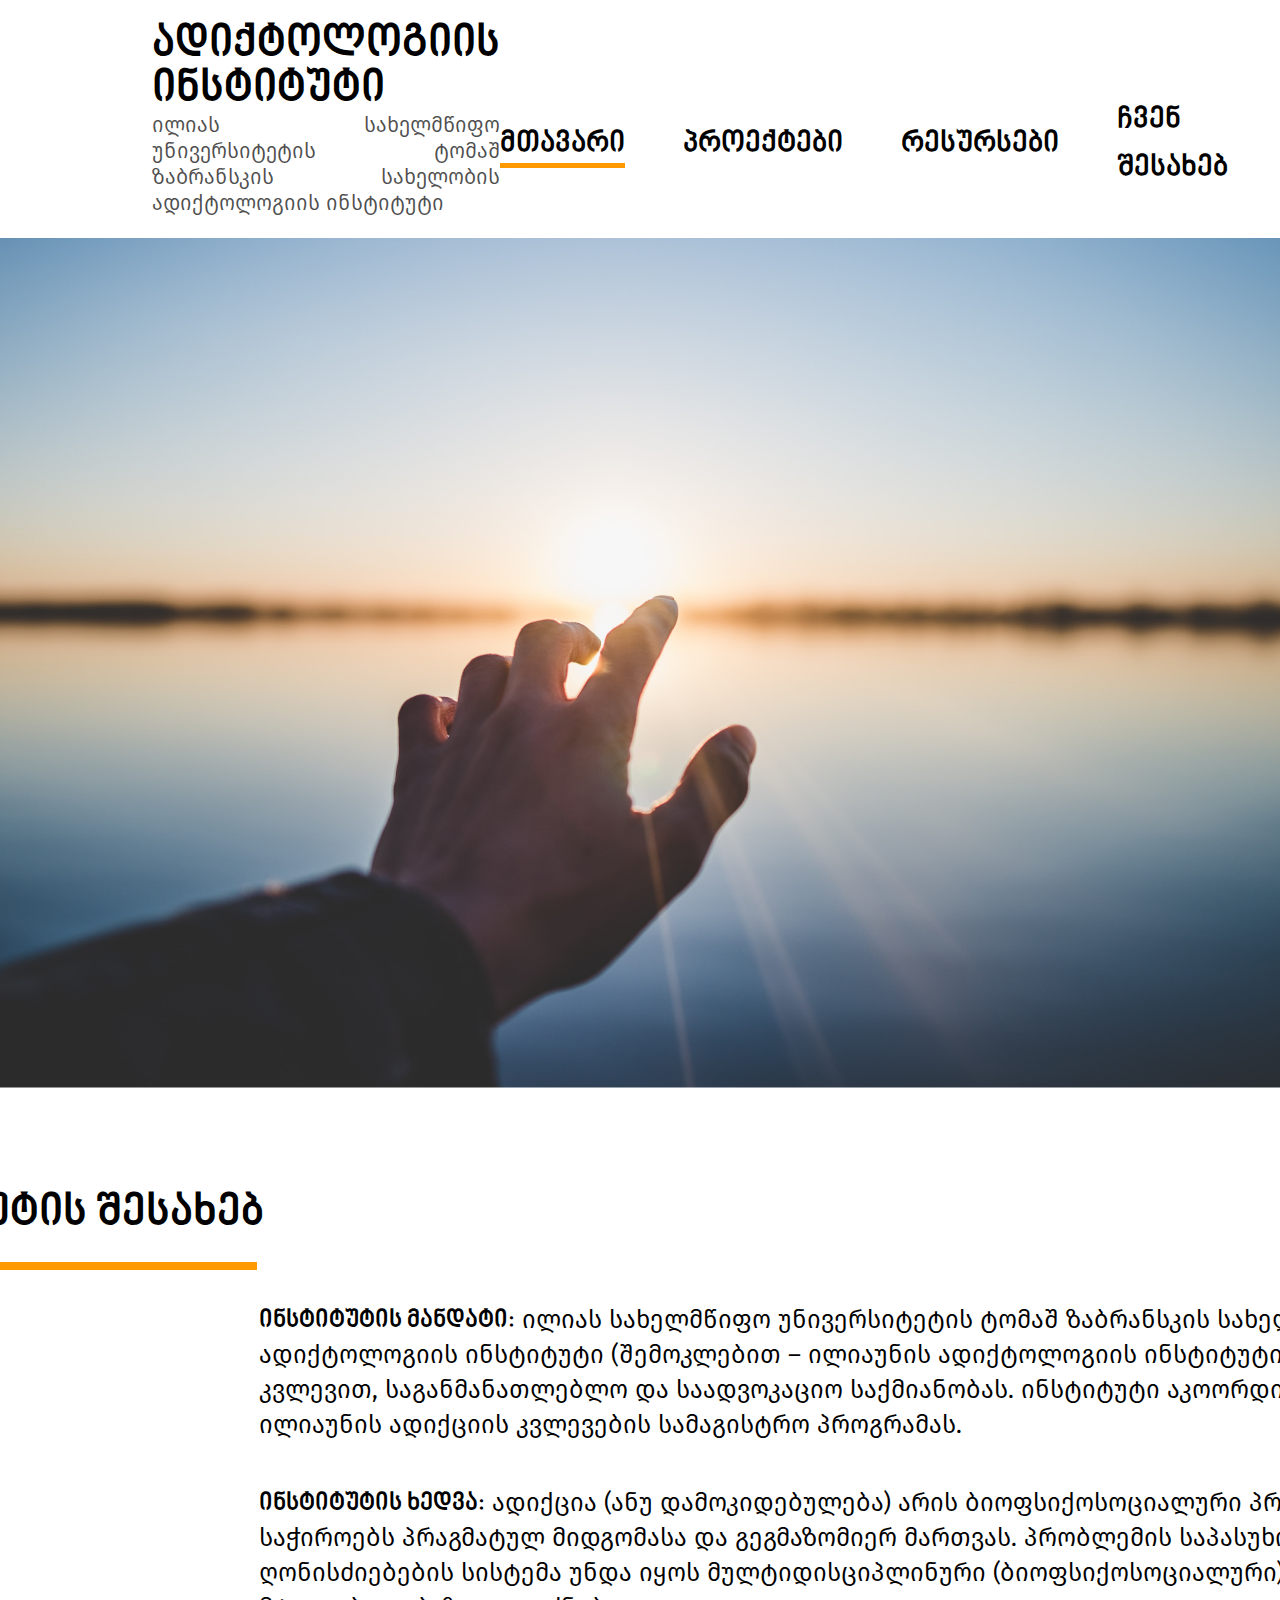
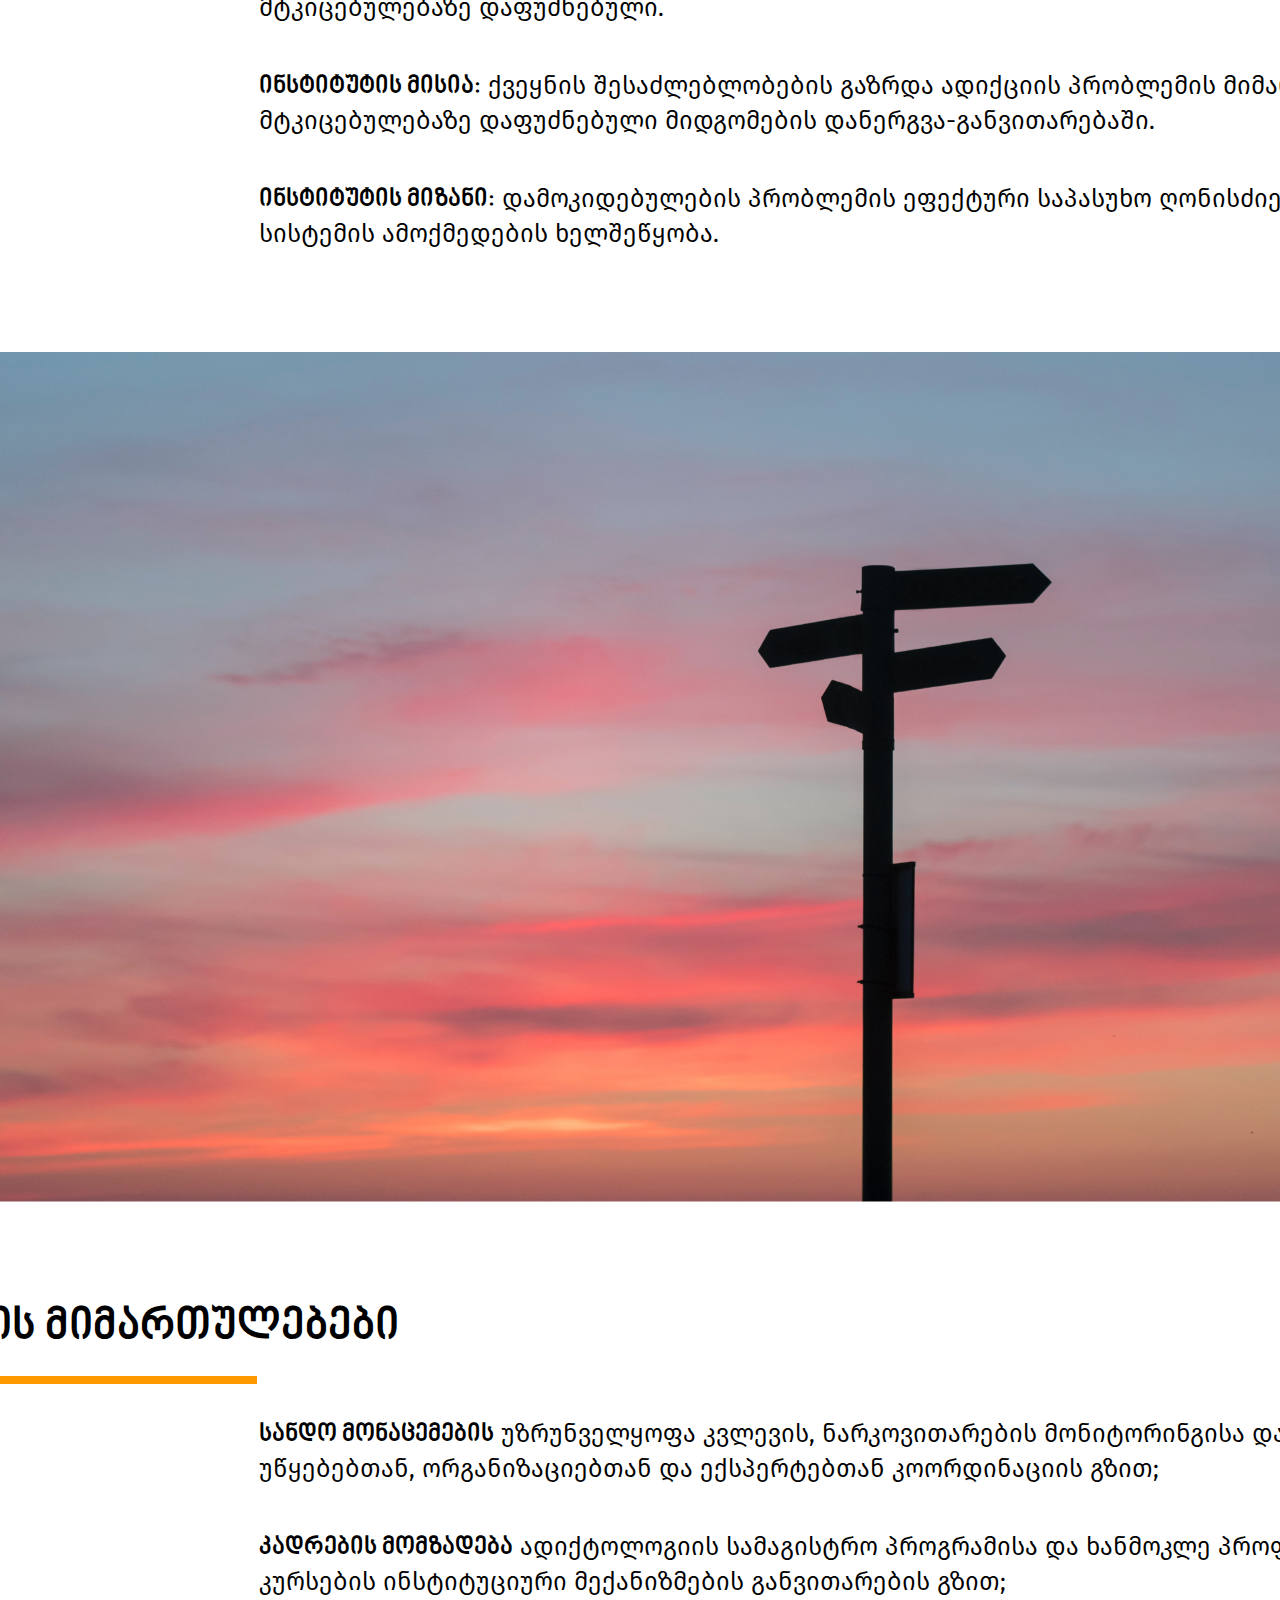
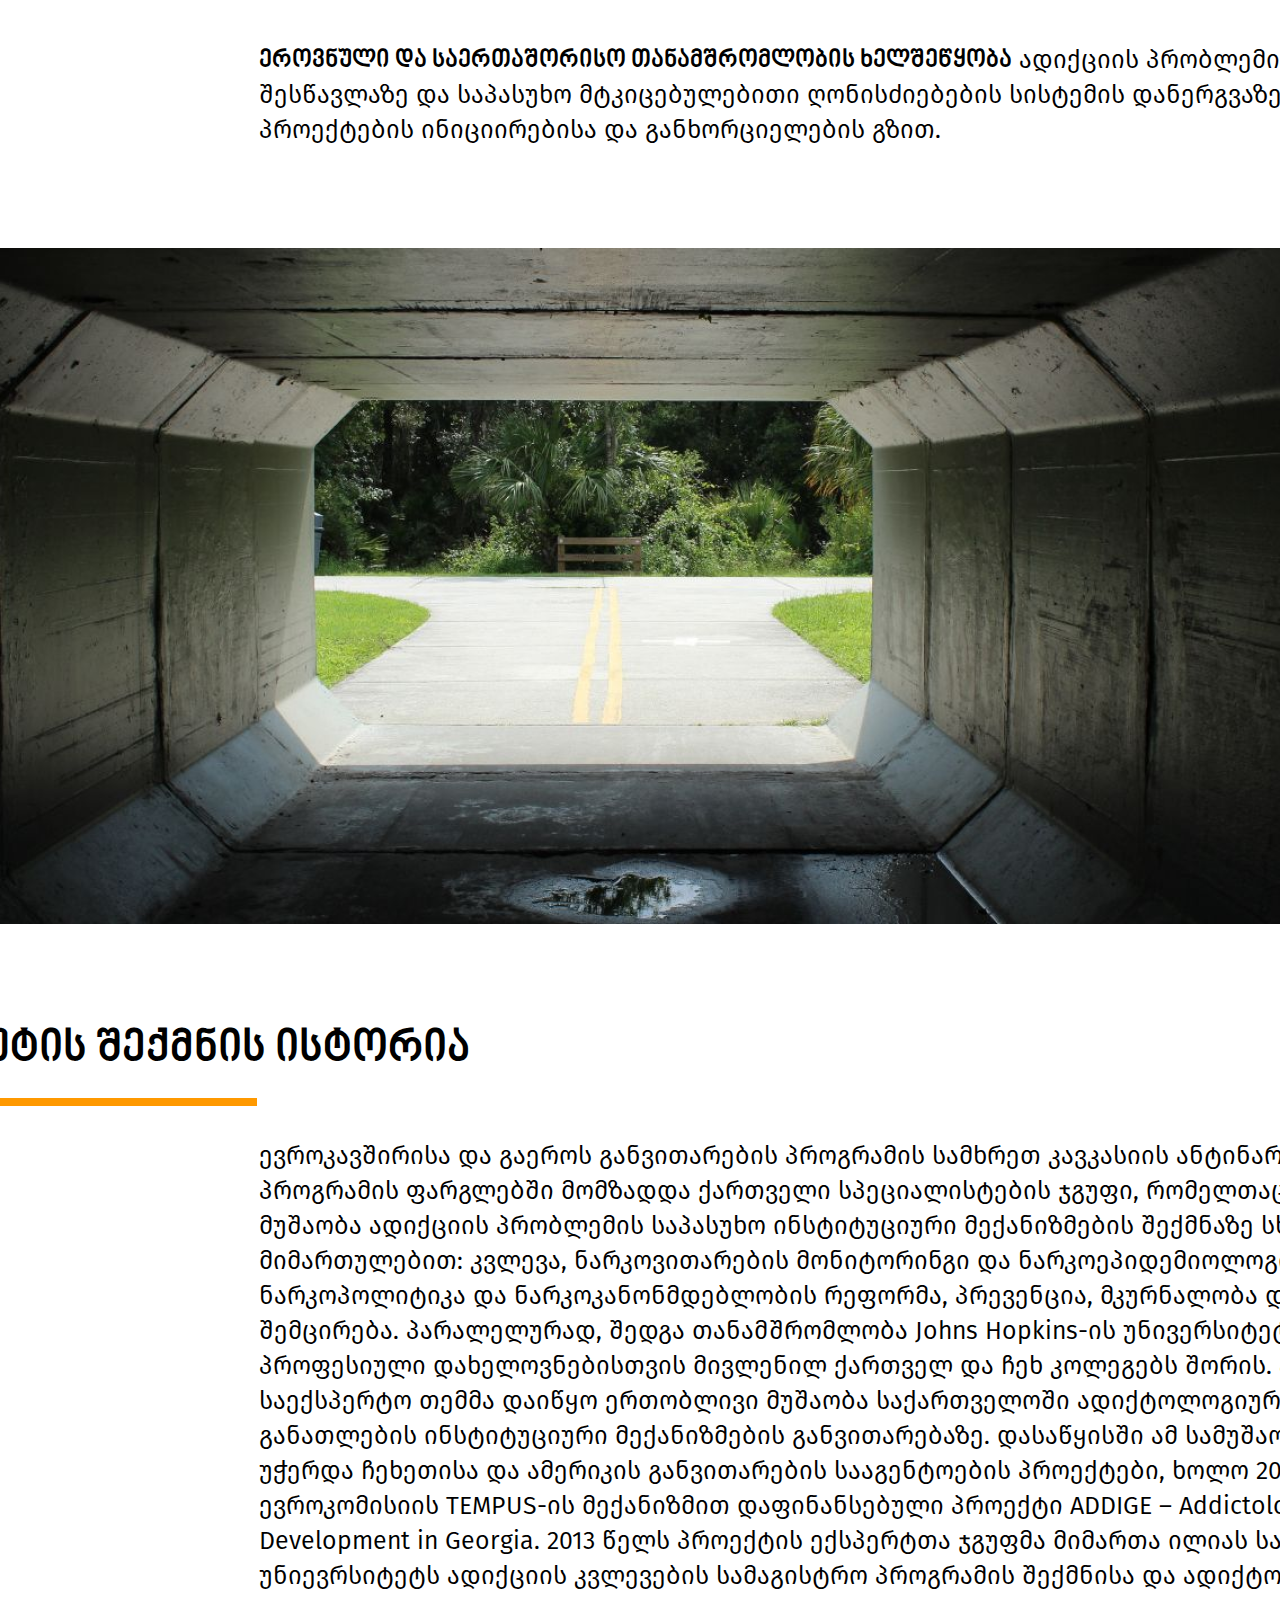
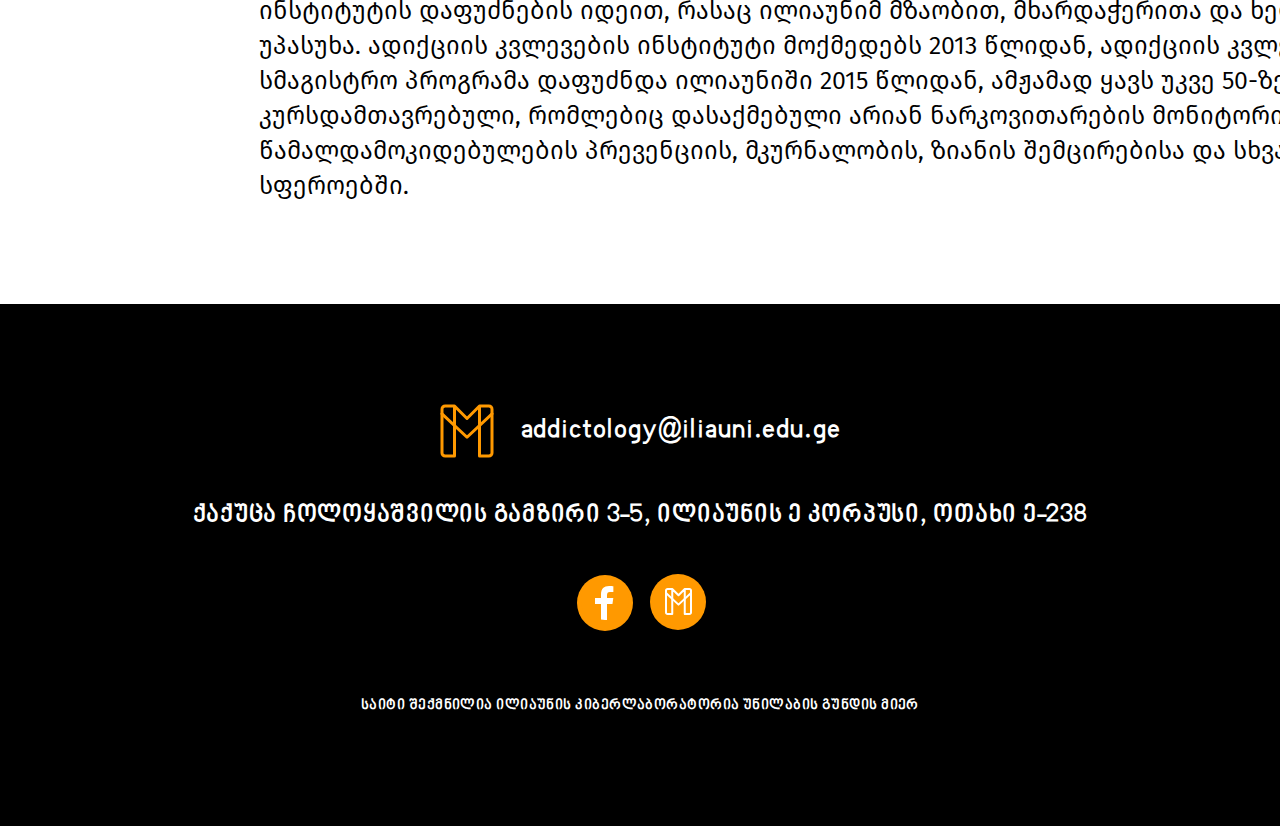
==== index.html @ e332af22 "feature/resursebiPage" ====
<!DOCTYPE html>
<html lang="en">
  <head>
    <meta charset="UTF-8" />
    <meta name="viewport" content="width=device-width, initial-scale=1.0" />
    <title>Addictions Studies</title>
    <link rel="stylesheet" href="./styles/css/global.css" />
  </head>
  <body>
    <header>
      <div class="header-title-box">
        <h2>ადიქტოლოგიის ინსტიტუტი</h2>
        <p>
          ილიას სახელმწიფო უნივერსიტეტის ტომაშ ზაბრანსკის სახელობის ადიქტოლოგიის
          ინსტიტუტი
        </p>
      </div>
      <nav class="header-nav">
        <ul class="header-nav-box">
          <li><a href="#" class="active">მთავარი</a></li>
          <li><a href="pages/proeqtebi.html">პროექტები</a></li>
          <li><a href="pages/resursebi.html">რესურსები</a></li>
          <li><a href="#">ჩვენ შესახებ</a></li>
        </ul>
      </nav>
    </header>

    <main>
      <div class="main-container">
        <img src="images/01-main.png" alt="" />
        <div class="main-box">
          <h2 class="main-box-subtitle">ინსტიტუტის შესახებ</h2>
          <div class="main-box-line"></div>
          <div class="main-box-texts">
            <div class="main-box-texts-el">
              <p>
                <span colon=":">ინსტიტუტის მანდატი</span> ილიას სახელმწიფო
                უნივერსიტეტის ტომაშ ზაბრანსკის სახელობის ადიქტოლოგიის ინსტიტუტი
                (შემოკლებით – ილიაუნის ადიქტოლოგიის ინსტიტუტი) ეწევა კვლევით,
                საგანმანათლებლო და საადვოკაციო საქმიანობას. ინსტიტუტი
                აკოორდინირებს ილიაუნის ადიქციის კვლევების სამაგისტრო პროგრამას.
              </p>
            </div>
            <div class="main-box-texts-el">
              <p>
                <span colon=":">ინსტიტუტის ხედვა</span> ადიქცია (ანუ
                დამოკიდებულება) არის ბიოფსიქოსოციალური პრობლემა. იგი საჭიროებს
                პრაგმატულ მიდგომასა და გეგმაზომიერ მართვას. პრობლემის საპასუხო
                ღონისძიებების სისტემა უნდა იყოს მულტიდისციპლინური
                (ბიოფსიქოსოციალური) და მტკიცებულებაზე დაფუძნებული.
              </p>
            </div>
            <div class="main-box-texts-el">
              <p>
                <span colon=":">ინსტიტუტის მისია</span> ქვეყნის შესაძლებლობების
                გაზრდა ადიქციის პრობლემის მიმართ მტკიცებულებაზე დაფუძნებული
                მიდგომების დანერგვა-განვითარებაში.
              </p>
            </div>
            <div class="main-box-texts-el">
              <p>
                <span colon=":">ინსტიტუტის მიზანი</span> დამოკიდებულების
                პრობლემის ეფექტური საპასუხო ღონისძიებათა სისტემის ამოქმედების
                ხელშეწყობა.
              </p>
            </div>
          </div>
        </div>
      </div>

      <div class="main-container">
        <img src="images/02-main.png" alt="" />
        <div class="main-box">
          <h2 class="main-box-subtitle">მუშაობის მიმართულებები</h2>
          <div class="main-box-line"></div>
          <div class="main-box-texts">
            <div class="main-box-texts-el">
              <p>
                <span>სანდო მონაცემების</span> უზრუნველყოფა კვლევის,
                ნარკოვითარების მონიტორინგისა და შესაბამის უწყებებთან,
                ორგანიზაციებთან და ექსპერტებთან კოორდინაციის გზით;
              </p>
            </div>
            <div class="main-box-texts-el">
              <p>
                <span>კადრების მომზადება</span> ადიქტოლოგიის სამაგისტრო
                პროგრამისა და ხანმოკლე პროფესიული კურსების ინსტიტუციური
                მექანიზმების განვითარების გზით;
              </p>
            </div>
            <div class="main-box-texts-el">
              <p>
                <span>ეროვნული და საერთაშორისო თანამშრომლობის ხელშეწყობა</span>
                ადიქციის პრობლემის შესწავლაზე და საპასუხო მტკიცებულებითი
                ღონისძიებების სისტემის დანერგვაზე მიმართული პროექტების
                ინიციირებისა და განხორციელების გზით.
              </p>
            </div>
          </div>
        </div>
      </div>

      <div class="main-container">
        <img src="images/03-main.png" alt="" />
        <div class="main-box">
          <h2 class="main-box-subtitle">ინსტიტუტის შექმნის ისტორია</h2>
          <div class="main-box-line"></div>
          <div class="main-box-texts">
            <div class="main-box-texts-el">
            <p>
              ევროკავშირისა და გაეროს განვითარების პროგრამის სამხრეთ კავკასიის
              ანტინარკოტიკული პროგრამის ფარგლებში მომზადდა ქართველი
              სპეციალისტების ჯგუფი, რომელთაც დაიწყეს მუშაობა ადიქციის პრობლემის
              საპასუხო ინსტიტუციური მექანიზმების შექმნაზე სხვადასხვა
              მიმართულებით: კვლევა, ნარკოვითარების მონიტორინგი და
              ნარკოეპიდემიოლოგია, ნარკოპოლიტიკა და ნარკოკანონმდებლობის რეფორმა,
              პრევენცია, მკურნალობა და ზიანის შემცირება. პარალელურად, შედგა
              თანამშრომლობა Johns Hopkins-ის უნივერსიტეტში პროფესიული
              დახელოვნებისთვის მივლენილ ქართველ და ჩეხ კოლეგებს შორის. ამ
              საექსპერტო თემმა დაიწყო ერთობლივი მუშაობა საქართველოში
              ადიქტოლოგიური განათლების ინსტიტუციური მექანიზმების განვითარებაზე.
              დასაწყისში ამ სამუშაოს მხარს უჭერდა ჩეხეთისა და ამერიკის
              განვითარების სააგენტოების პროექტები, ხოლო 2013 წლიდან ევროკომისიის
              TEMPUS-ის მექანიზმით დაფინანსებული პროექტი ADDIGE – Addictology
              Development in Georgia. 2013 წელს პროექტის ექსპერტთა ჯგუფმა
              მიმართა ილიას სახელმწიფო უნიევრსიტეტს ადიქციის კვლევების
              სამაგისტრო პროგრამის შექმნისა და ადიქტოლოგიის ინსტიტუტის
              დაფუძნების იდეით, რასაც ილიაუნიმ მზაობით, მხარდაჭერითა და
              ხელშეწყობით უპასუხა. ადიქციის კვლევების ინსტიტუტი მოქმედებს 2013
              წლიდან, ადიქციის კვლევების სმაგისტრო პროგრამა დაფუძნდა ილიაუნიში
              2015 წლიდან, ამჟამად ყავს უკვე 50-ზე მეტი კურსდამთავრებული,
              რომლებიც დასაქმებული არიან ნარკოვითარების მონიტორინგის,
              წამალდამოკიდებულების პრევენციის, მკურნალობის, ზიანის შემცირებისა
              და სხვა შესაბამის სფეროებში.
            </p>
            </div>
          </div>
        </div>
      </div>
    </main>

    <footer>
      <div class="mail-box">
        <img src="images/icons/01-mail.svg" alt="Facebook icon" />
        <p class="mail">addictology@iliauni.edu.ge</p>
      </div>
      <p class="address">
        ქაქუცა ჩოლოყაშვილის გამზირი 3-5, ილიაუნის ე კორპუსი, ოთახი ე-238
      </p>
      <div class="icons-box">
        <a href="https://www.facebook.com/WordPress/" target="_blank">
          <img
            src="images/icons/facebook.svg"
            class="img-fixed"
            alt="Facebook icon"
          />
        </a>
        <a href="mailto:addictology@iliauni.edu.ge">
          <img src="images/icons/02-mail.svg" alt="Mail icon" />
        </a>
      </div>
      <p class="sub-text">
        საიტი შექმნილია ილიაუნის კიბერლაბორატორია
        <a href="http://unilab.iliauni.edu.ge/" target="_blank">უნილაბის</a>
        გუნდის მიერ
      </p>
    </footer>
  </body>
</html>
---- styles/css/global.css ----
@charset "UTF-8";
*,
*::before,
*::after {
  margin: 0;
  padding: 0;
  box-sizing: border-box;
}

html,
body,
div,
span,
applet,
object,
iframe,
h1,
h2,
h3,
h4,
h5,
h6,
p,
blockquote,
pre,
a,
abbr,
acronym,
address,
big,
cite,
code,
del,
dfn,
em,
img,
ins,
kbd,
q,
s,
samp,
small,
strike,
strong,
sub,
sup,
tt,
var,
b,
u,
i,
center,
dl,
dt,
dd,
ol,
ul,
li,
fieldset,
form,
label,
legend,
table,
caption,
tbody,
tfoot,
thead,
tr,
th,
td,
article,
aside,
canvas,
details,
embed,
figure,
figcaption,
footer,
header,
hgroup,
menu,
nav,
output,
ruby,
section,
summary,
time,
mark,
audio,
video {
  margin: 0;
  padding: 0;
  border: 0;
  font-size: 100%;
  font: inherit;
  vertical-align: baseline;
  text-decoration: none;
}

/* HTML5 display-role reset for older browsers */
article,
aside,
details,
figcaption,
figure,
footer,
header,
hgroup,
menu,
nav,
section {
  display: block;
}

body {
  line-height: 1;
}

ol,
ul {
  list-style: none;
}

blockquote,
q {
  quotes: none;
}

blockquote:before,
blockquote:after,
q:before,
q:after {
  content: "";
  content: none;
}

table {
  border-collapse: collapse;
  border-spacing: 0;
}

html {
  font-size: 62.5%;
}

@font-face {
  font-family: "BookNino";
  src: url(../../fonts/bpg_nino_mtavruli_bold.otf) format("openType");
  font-display: swap;
}
@font-face {
  font-family: "firaGo";
  src: url(../../fonts/FiraGO-Book.otf) format("openType");
  font-display: swap;
}
body {
  font-family: "BookNino";
  color: #000;
}

header {
  display: flex;
  justify-content: space-between;
  align-items: center;
  height: 23.8rem;
  margin: 0 15.2rem;
}
header.border {
  border-bottom: 1px solid #000;
}
header .header-title-box {
  max-width: 59rem;
}
header .header-title-box h2 {
  font-size: 4.5rem;
  font-weight: 700;
  line-height: normal;
}
header .header-title-box p {
  color: rgba(0, 0, 0, 0.7);
  font-family: "firaGo";
  text-align: justify;
  font-size: 2.1rem;
  font-weight: 350;
  line-height: normal;
}
header .header-nav-box {
  display: flex;
  align-items: center;
  list-style: none;
  padding-top: 5rem;
  gap: 5.8rem;
}
header .header-nav-box a:link, header .header-nav-box a:visited {
  display: inline-block;
  font-size: 3rem;
  color: #000;
  text-decoration: none;
  font-style: normal;
  font-weight: 700;
  line-height: 4.8rem;
}
header .header-nav-box .active {
  box-shadow: inset 0 -5px 0 0 #ff9900;
}

main {
  display: flex;
  align-items: center;
  justify-content: center;
  flex-direction: column;
}
main .main-container {
  margin: 0 15.2rem;
}
main .main-container .main-box {
  margin: 10rem 0;
}
main .main-container .main-box-subtitle {
  font-size: 4.5rem;
  font-style: normal;
  font-weight: 700;
  line-height: 4.8rem;
  margin-bottom: 2.4rem;
}
main .main-container .main-box-line {
  width: 57.9rem;
  height: 0.8rem;
  background: #ff9900;
  margin-left: -15.2rem;
}
main .main-container .main-box-texts {
  margin: 3.3rem 0 0 42.9rem;
}
main .main-container .main-box-texts-el {
  font-family: "FiraGO";
  font-size: 2.5rem;
  font-style: normal;
  font-weight: 300;
  line-height: 3.5rem;
  margin-bottom: 4.3rem;
}
main .main-container .main-box-texts-el span {
  text-align: justify;
  font-family: "bookNino";
  font-weight: 700;
}
main .main-container .main-box-texts-el span::after {
  content: attr(colon);
  font-weight: 400;
}
main .main-container .main-box-texts-el a {
  color: #000;
  font-family: "FiraGO";
  font-size: 2.5rem;
  font-style: normal;
  font-weight: 600;
  line-height: 4.8rem;
  text-decoration-line: underline;
}
main .main-container .main-box-texts-el li::before {
  content: "•";
  color: black;
  display: inline-block;
  margin: 0 2rem;
}

footer {
  display: flex;
  flex-direction: column;
  align-items: center;
  justify-content: center;
  gap: 3.8rem;
  padding: 10rem;
  background-color: #000;
  color: #fff;
  font-style: normal;
  line-height: 4rem;
  font-weight: 400;
}
footer .mail-box {
  display: flex;
  align-items: center;
  gap: 2.7rem;
}
footer .mail-box .mail {
  font-size: 2.8rem;
  letter-spacing: 0.084rem;
}
footer .address {
  font-size: 2.5rem;
  letter-spacing: 0.075rem;
}
footer .icons-box {
  display: flex;
  gap: 1.5rem;
}
footer .icons-box .img-fixed {
  margin-top: -0.4rem;
}
footer .sub-text {
  font-size: 1.5rem;
  letter-spacing: 0.045rem;
  font-weight: 400;
}
footer .sub-text a {
  text-decoration: none;
  color: inherit;
  font-weight: 700;
}/*# sourceMappingURL=global.css.map */
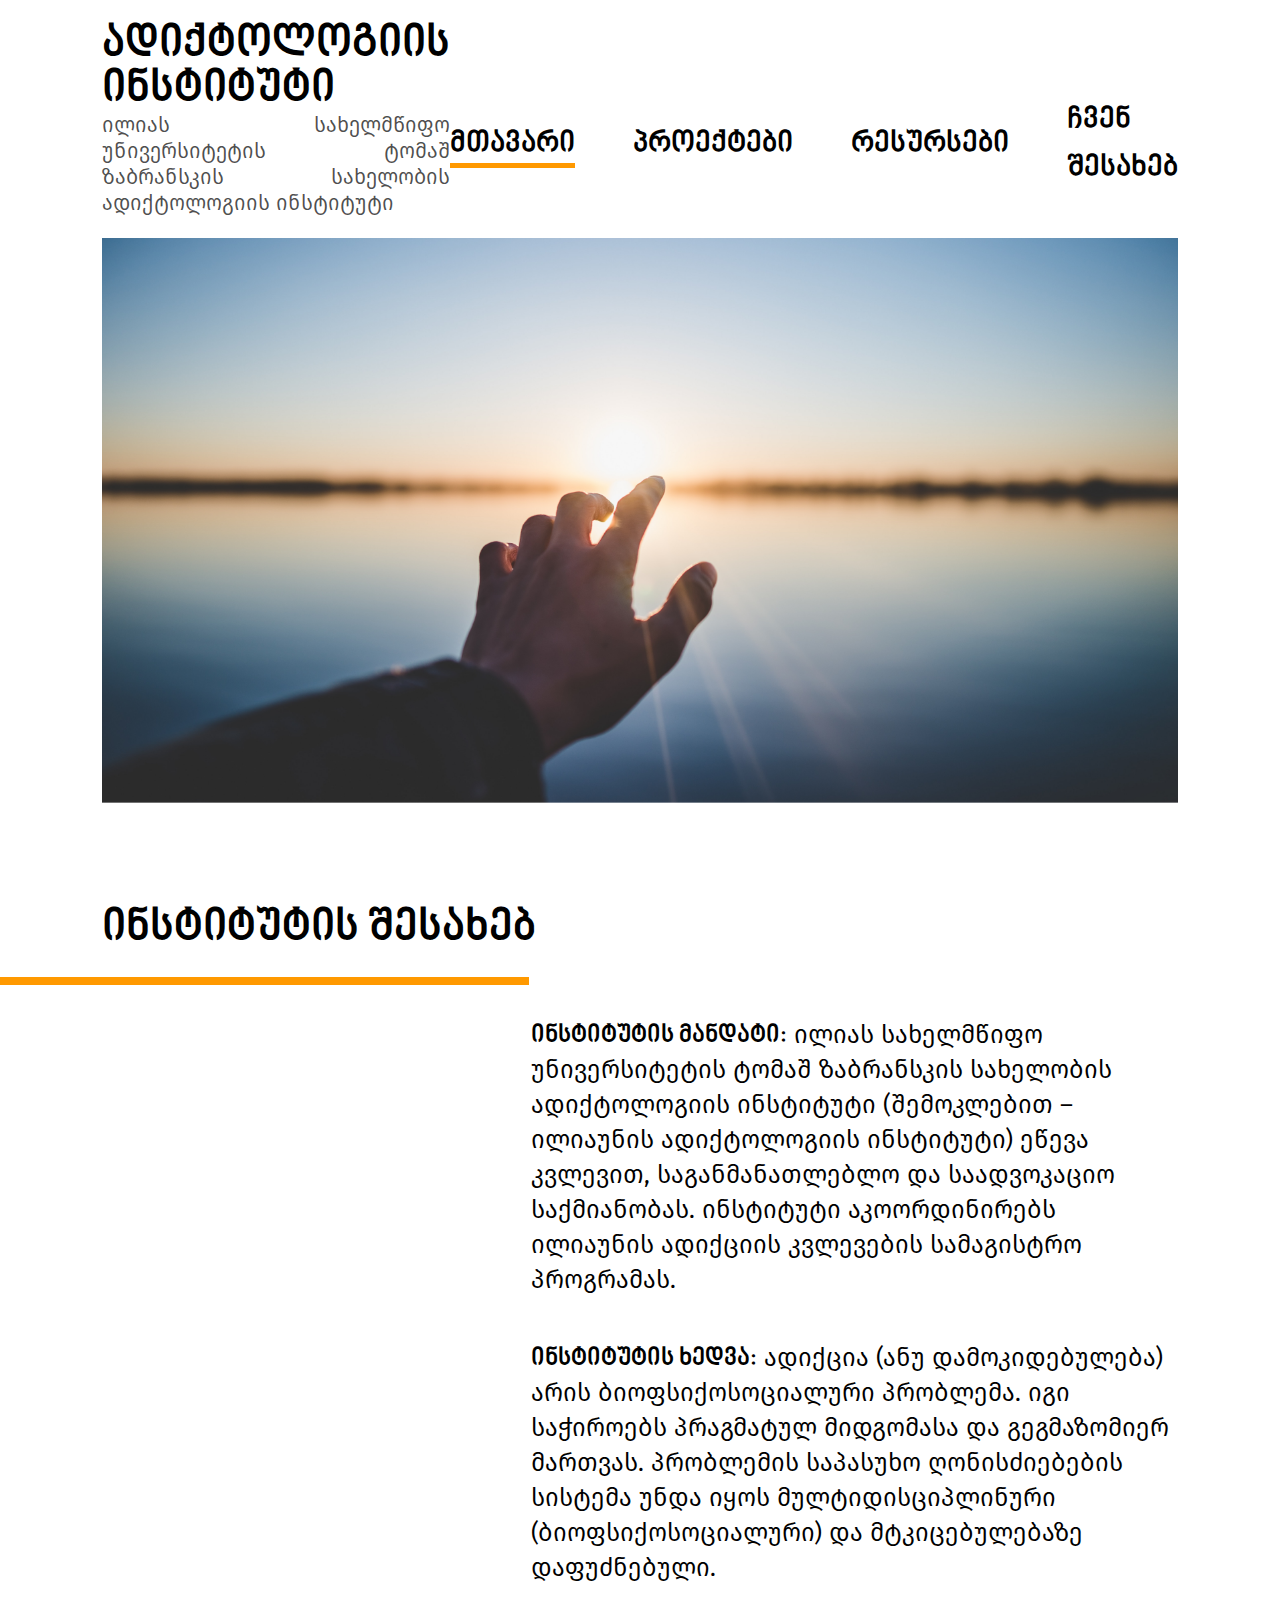
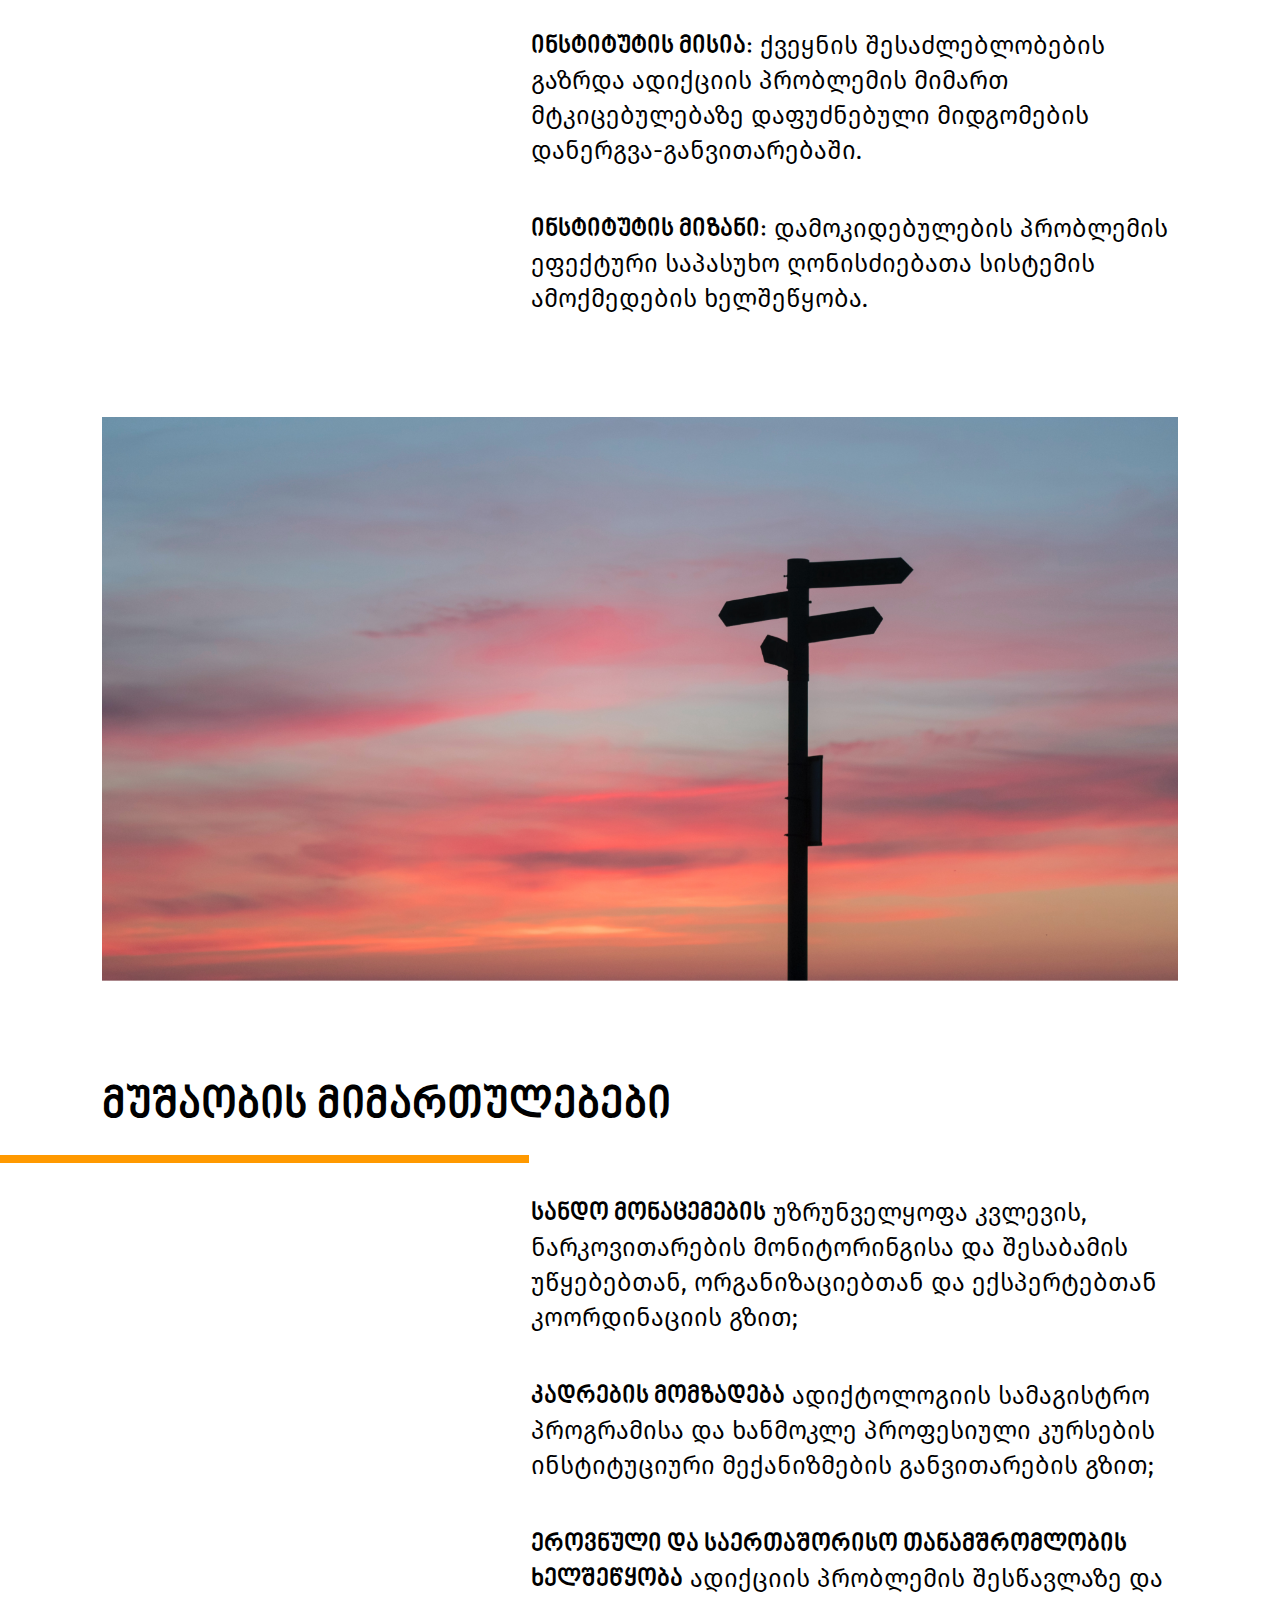
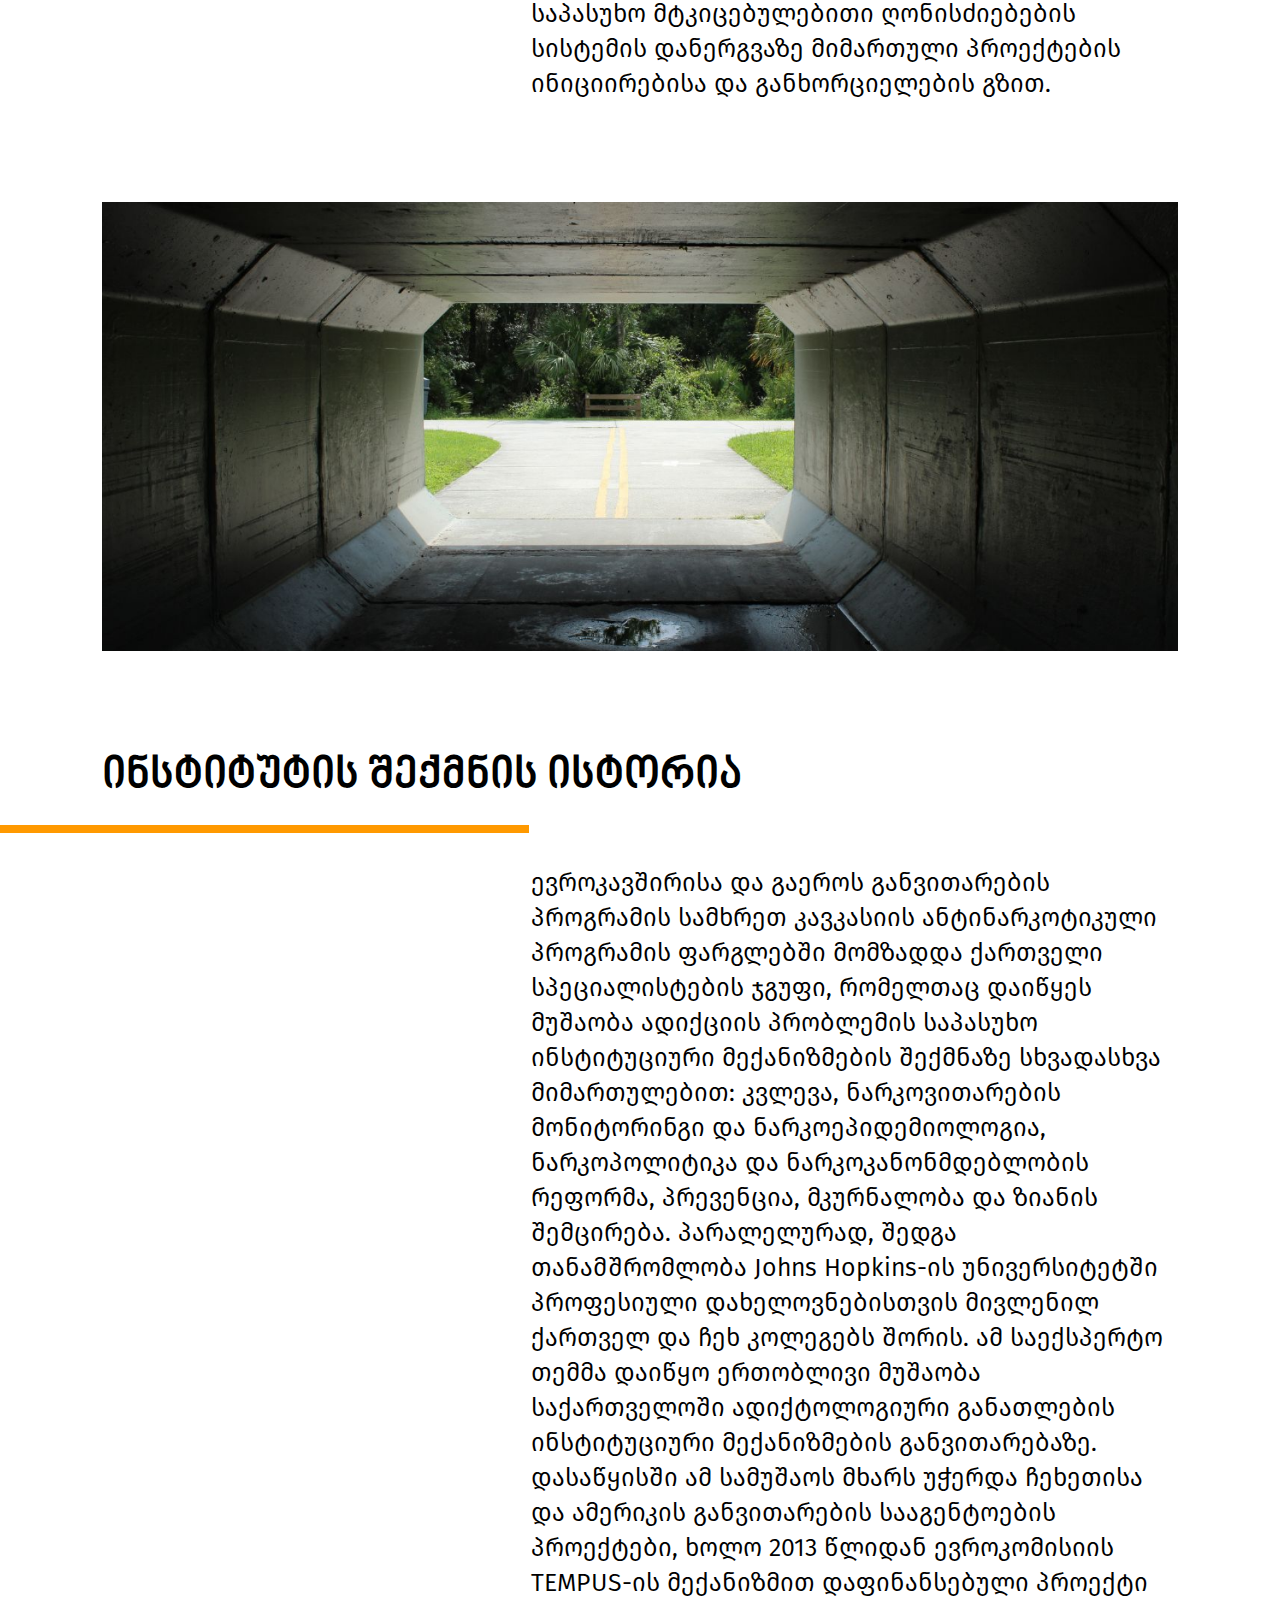
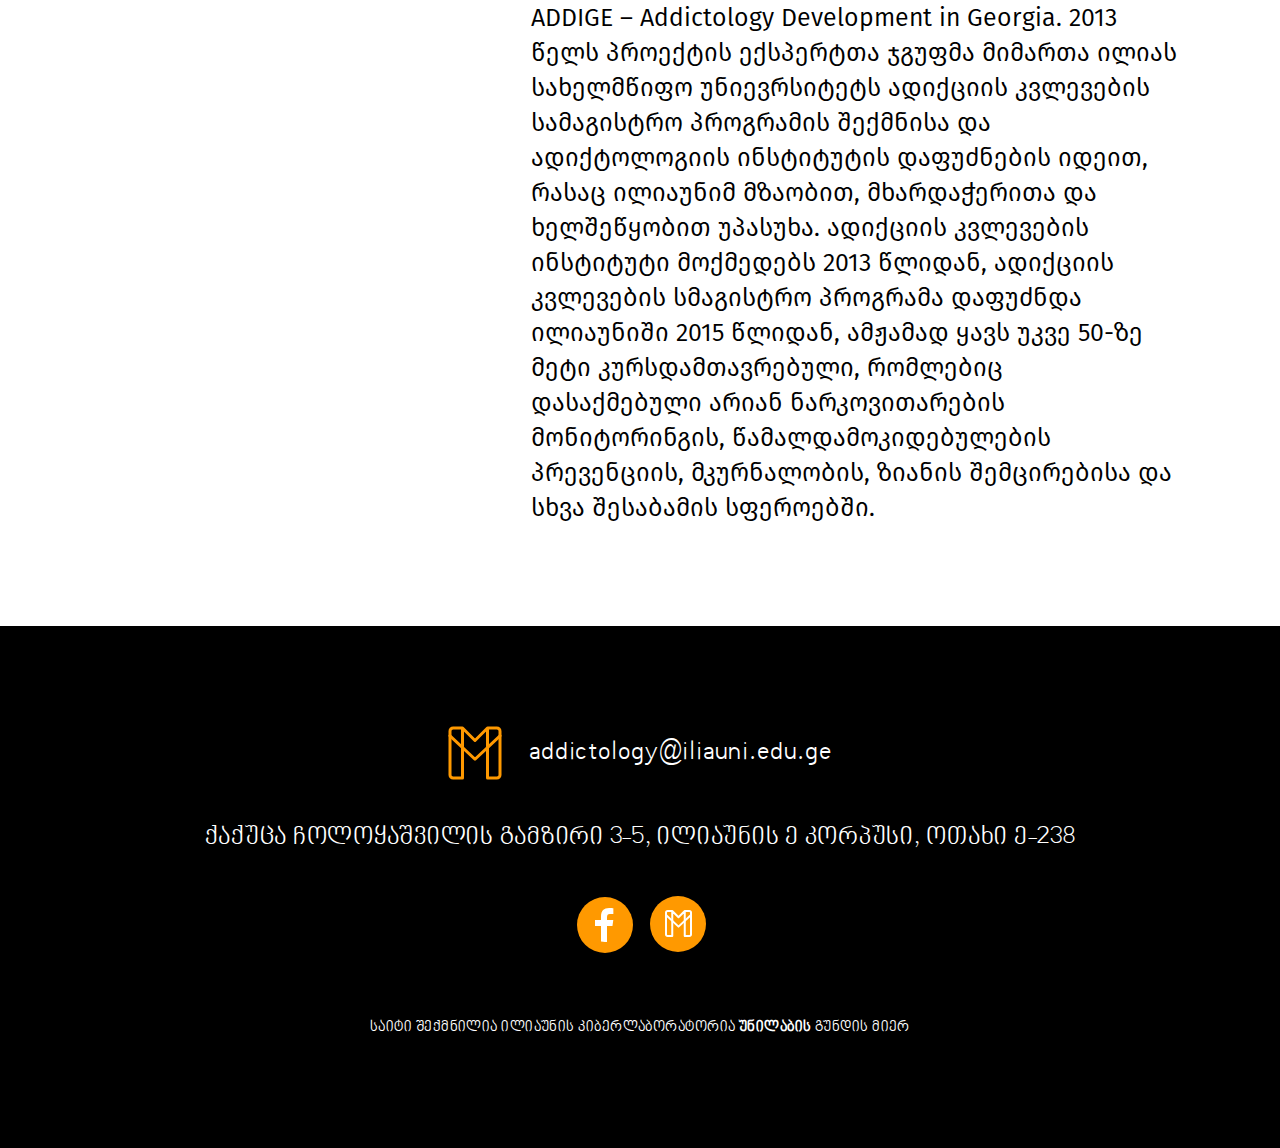
==== commit fd5bae2c: "feature/highResolution" ====
--- a/index.html
+++ b/index.html
@@ -7,163 +7,169 @@
     <link rel="stylesheet" href="./styles/css/global.css" />
   </head>
   <body>
-    <header>
-      <div class="header-title-box">
-        <h2>ადიქტოლოგიის ინსტიტუტი</h2>
-        <p>
-          ილიას სახელმწიფო უნივერსიტეტის ტომაშ ზაბრანსკის სახელობის ადიქტოლოგიის
-          ინსტიტუტი
-        </p>
-      </div>
-      <nav class="header-nav">
-        <ul class="header-nav-box">
-          <li><a href="#" class="active">მთავარი</a></li>
-          <li><a href="pages/proeqtebi.html">პროექტები</a></li>
-          <li><a href="pages/resursebi.html">რესურსები</a></li>
-          <li><a href="#">ჩვენ შესახებ</a></li>
-        </ul>
-      </nav>
-    </header>
+    <div class="container">
+      <header>
+        <div class="header-title-box">
+          <h2>ადიქტოლოგიის ინსტიტუტი</h2>
+          <p>
+            ილიას სახელმწიფო უნივერსიტეტის ტომაშ ზაბრანსკის სახელობის
+            ადიქტოლოგიის ინსტიტუტი
+          </p>
+        </div>
+        <nav class="header-nav">
+          <ul class="header-nav-box">
+            <li><a href="#" class="active">მთავარი</a></li>
+            <li><a href="pages/proeqtebi.html">პროექტები</a></li>
+            <li><a href="pages/resursebi.html">რესურსები</a></li>
+            <li><a href="#">ჩვენ შესახებ</a></li>
+          </ul>
+        </nav>
+      </header>
 
-    <main>
-      <div class="main-container">
-        <img src="images/01-main.png" alt="" />
-        <div class="main-box">
-          <h2 class="main-box-subtitle">ინსტიტუტის შესახებ</h2>
-          <div class="main-box-line"></div>
-          <div class="main-box-texts">
-            <div class="main-box-texts-el">
-              <p>
-                <span colon=":">ინსტიტუტის მანდატი</span> ილიას სახელმწიფო
-                უნივერსიტეტის ტომაშ ზაბრანსკის სახელობის ადიქტოლოგიის ინსტიტუტი
-                (შემოკლებით – ილიაუნის ადიქტოლოგიის ინსტიტუტი) ეწევა კვლევით,
-                საგანმანათლებლო და საადვოკაციო საქმიანობას. ინსტიტუტი
-                აკოორდინირებს ილიაუნის ადიქციის კვლევების სამაგისტრო პროგრამას.
-              </p>
-            </div>
-            <div class="main-box-texts-el">
-              <p>
-                <span colon=":">ინსტიტუტის ხედვა</span> ადიქცია (ანუ
-                დამოკიდებულება) არის ბიოფსიქოსოციალური პრობლემა. იგი საჭიროებს
-                პრაგმატულ მიდგომასა და გეგმაზომიერ მართვას. პრობლემის საპასუხო
-                ღონისძიებების სისტემა უნდა იყოს მულტიდისციპლინური
-                (ბიოფსიქოსოციალური) და მტკიცებულებაზე დაფუძნებული.
-              </p>
-            </div>
-            <div class="main-box-texts-el">
-              <p>
-                <span colon=":">ინსტიტუტის მისია</span> ქვეყნის შესაძლებლობების
-                გაზრდა ადიქციის პრობლემის მიმართ მტკიცებულებაზე დაფუძნებული
-                მიდგომების დანერგვა-განვითარებაში.
-              </p>
-            </div>
-            <div class="main-box-texts-el">
-              <p>
-                <span colon=":">ინსტიტუტის მიზანი</span> დამოკიდებულების
-                პრობლემის ეფექტური საპასუხო ღონისძიებათა სისტემის ამოქმედების
-                ხელშეწყობა.
-              </p>
+      <main>
+        <div class="main-container">
+          <img src="images/01-main.png" alt="" />
+          <div class="main-box">
+            <h2 class="main-box-subtitle">ინსტიტუტის შესახებ</h2>
+            <div class="main-box-line"></div>
+            <div class="main-box-texts">
+              <div class="main-box-texts-el">
+                <p>
+                  <span colon=":">ინსტიტუტის მანდატი</span> ილიას სახელმწიფო
+                  უნივერსიტეტის ტომაშ ზაბრანსკის სახელობის ადიქტოლოგიის
+                  ინსტიტუტი (შემოკლებით – ილიაუნის ადიქტოლოგიის ინსტიტუტი) ეწევა
+                  კვლევით, საგანმანათლებლო და საადვოკაციო საქმიანობას. ინსტიტუტი
+                  აკოორდინირებს ილიაუნის ადიქციის კვლევების სამაგისტრო
+                  პროგრამას.
+                </p>
+              </div>
+              <div class="main-box-texts-el">
+                <p>
+                  <span colon=":">ინსტიტუტის ხედვა</span> ადიქცია (ანუ
+                  დამოკიდებულება) არის ბიოფსიქოსოციალური პრობლემა. იგი საჭიროებს
+                  პრაგმატულ მიდგომასა და გეგმაზომიერ მართვას. პრობლემის საპასუხო
+                  ღონისძიებების სისტემა უნდა იყოს მულტიდისციპლინური
+                  (ბიოფსიქოსოციალური) და მტკიცებულებაზე დაფუძნებული.
+                </p>
+              </div>
+              <div class="main-box-texts-el">
+                <p>
+                  <span colon=":">ინსტიტუტის მისია</span> ქვეყნის
+                  შესაძლებლობების გაზრდა ადიქციის პრობლემის მიმართ
+                  მტკიცებულებაზე დაფუძნებული მიდგომების დანერგვა-განვითარებაში.
+                </p>
+              </div>
+              <div class="main-box-texts-el">
+                <p>
+                  <span colon=":">ინსტიტუტის მიზანი</span> დამოკიდებულების
+                  პრობლემის ეფექტური საპასუხო ღონისძიებათა სისტემის ამოქმედების
+                  ხელშეწყობა.
+                </p>
+              </div>
             </div>
           </div>
         </div>
-      </div>
 
-      <div class="main-container">
-        <img src="images/02-main.png" alt="" />
-        <div class="main-box">
-          <h2 class="main-box-subtitle">მუშაობის მიმართულებები</h2>
-          <div class="main-box-line"></div>
-          <div class="main-box-texts">
-            <div class="main-box-texts-el">
-              <p>
-                <span>სანდო მონაცემების</span> უზრუნველყოფა კვლევის,
-                ნარკოვითარების მონიტორინგისა და შესაბამის უწყებებთან,
-                ორგანიზაციებთან და ექსპერტებთან კოორდინაციის გზით;
-              </p>
-            </div>
-            <div class="main-box-texts-el">
-              <p>
-                <span>კადრების მომზადება</span> ადიქტოლოგიის სამაგისტრო
-                პროგრამისა და ხანმოკლე პროფესიული კურსების ინსტიტუციური
-                მექანიზმების განვითარების გზით;
-              </p>
-            </div>
-            <div class="main-box-texts-el">
-              <p>
-                <span>ეროვნული და საერთაშორისო თანამშრომლობის ხელშეწყობა</span>
-                ადიქციის პრობლემის შესწავლაზე და საპასუხო მტკიცებულებითი
-                ღონისძიებების სისტემის დანერგვაზე მიმართული პროექტების
-                ინიციირებისა და განხორციელების გზით.
-              </p>
+        <div class="main-container">
+          <img src="images/02-main.png" alt="" />
+          <div class="main-box">
+            <h2 class="main-box-subtitle">მუშაობის მიმართულებები</h2>
+            <div class="main-box-line"></div>
+            <div class="main-box-texts">
+              <div class="main-box-texts-el">
+                <p>
+                  <span>სანდო მონაცემების</span> უზრუნველყოფა კვლევის,
+                  ნარკოვითარების მონიტორინგისა და შესაბამის უწყებებთან,
+                  ორგანიზაციებთან და ექსპერტებთან კოორდინაციის გზით;
+                </p>
+              </div>
+              <div class="main-box-texts-el">
+                <p>
+                  <span>კადრების მომზადება</span> ადიქტოლოგიის სამაგისტრო
+                  პროგრამისა და ხანმოკლე პროფესიული კურსების ინსტიტუციური
+                  მექანიზმების განვითარების გზით;
+                </p>
+              </div>
+              <div class="main-box-texts-el">
+                <p>
+                  <span
+                    >ეროვნული და საერთაშორისო თანამშრომლობის ხელშეწყობა</span
+                  >
+                  ადიქციის პრობლემის შესწავლაზე და საპასუხო მტკიცებულებითი
+                  ღონისძიებების სისტემის დანერგვაზე მიმართული პროექტების
+                  ინიციირებისა და განხორციელების გზით.
+                </p>
+              </div>
             </div>
           </div>
         </div>
-      </div>
 
-      <div class="main-container">
-        <img src="images/03-main.png" alt="" />
-        <div class="main-box">
-          <h2 class="main-box-subtitle">ინსტიტუტის შექმნის ისტორია</h2>
-          <div class="main-box-line"></div>
-          <div class="main-box-texts">
-            <div class="main-box-texts-el">
-            <p>
-              ევროკავშირისა და გაეროს განვითარების პროგრამის სამხრეთ კავკასიის
-              ანტინარკოტიკული პროგრამის ფარგლებში მომზადდა ქართველი
-              სპეციალისტების ჯგუფი, რომელთაც დაიწყეს მუშაობა ადიქციის პრობლემის
-              საპასუხო ინსტიტუციური მექანიზმების შექმნაზე სხვადასხვა
-              მიმართულებით: კვლევა, ნარკოვითარების მონიტორინგი და
-              ნარკოეპიდემიოლოგია, ნარკოპოლიტიკა და ნარკოკანონმდებლობის რეფორმა,
-              პრევენცია, მკურნალობა და ზიანის შემცირება. პარალელურად, შედგა
-              თანამშრომლობა Johns Hopkins-ის უნივერსიტეტში პროფესიული
-              დახელოვნებისთვის მივლენილ ქართველ და ჩეხ კოლეგებს შორის. ამ
-              საექსპერტო თემმა დაიწყო ერთობლივი მუშაობა საქართველოში
-              ადიქტოლოგიური განათლების ინსტიტუციური მექანიზმების განვითარებაზე.
-              დასაწყისში ამ სამუშაოს მხარს უჭერდა ჩეხეთისა და ამერიკის
-              განვითარების სააგენტოების პროექტები, ხოლო 2013 წლიდან ევროკომისიის
-              TEMPUS-ის მექანიზმით დაფინანსებული პროექტი ADDIGE – Addictology
-              Development in Georgia. 2013 წელს პროექტის ექსპერტთა ჯგუფმა
-              მიმართა ილიას სახელმწიფო უნიევრსიტეტს ადიქციის კვლევების
-              სამაგისტრო პროგრამის შექმნისა და ადიქტოლოგიის ინსტიტუტის
-              დაფუძნების იდეით, რასაც ილიაუნიმ მზაობით, მხარდაჭერითა და
-              ხელშეწყობით უპასუხა. ადიქციის კვლევების ინსტიტუტი მოქმედებს 2013
-              წლიდან, ადიქციის კვლევების სმაგისტრო პროგრამა დაფუძნდა ილიაუნიში
-              2015 წლიდან, ამჟამად ყავს უკვე 50-ზე მეტი კურსდამთავრებული,
-              რომლებიც დასაქმებული არიან ნარკოვითარების მონიტორინგის,
-              წამალდამოკიდებულების პრევენციის, მკურნალობის, ზიანის შემცირებისა
-              და სხვა შესაბამის სფეროებში.
-            </p>
+        <div class="main-container">
+          <img src="images/03-main.png" alt="" />
+          <div class="main-box">
+            <h2 class="main-box-subtitle">ინსტიტუტის შექმნის ისტორია</h2>
+            <div class="main-box-line"></div>
+            <div class="main-box-texts">
+              <div class="main-box-texts-el">
+                <p>
+                  ევროკავშირისა და გაეროს განვითარების პროგრამის სამხრეთ
+                  კავკასიის ანტინარკოტიკული პროგრამის ფარგლებში მომზადდა
+                  ქართველი სპეციალისტების ჯგუფი, რომელთაც დაიწყეს მუშაობა
+                  ადიქციის პრობლემის საპასუხო ინსტიტუციური მექანიზმების შექმნაზე
+                  სხვადასხვა მიმართულებით: კვლევა, ნარკოვითარების მონიტორინგი და
+                  ნარკოეპიდემიოლოგია, ნარკოპოლიტიკა და ნარკოკანონმდებლობის
+                  რეფორმა, პრევენცია, მკურნალობა და ზიანის შემცირება.
+                  პარალელურად, შედგა თანამშრომლობა Johns Hopkins-ის
+                  უნივერსიტეტში პროფესიული დახელოვნებისთვის მივლენილ ქართველ და
+                  ჩეხ კოლეგებს შორის. ამ საექსპერტო თემმა დაიწყო ერთობლივი
+                  მუშაობა საქართველოში ადიქტოლოგიური განათლების ინსტიტუციური
+                  მექანიზმების განვითარებაზე. დასაწყისში ამ სამუშაოს მხარს
+                  უჭერდა ჩეხეთისა და ამერიკის განვითარების სააგენტოების
+                  პროექტები, ხოლო 2013 წლიდან ევროკომისიის TEMPUS-ის მექანიზმით
+                  დაფინანსებული პროექტი ADDIGE – Addictology Development in
+                  Georgia. 2013 წელს პროექტის ექსპერტთა ჯგუფმა მიმართა ილიას
+                  სახელმწიფო უნიევრსიტეტს ადიქციის კვლევების სამაგისტრო
+                  პროგრამის შექმნისა და ადიქტოლოგიის ინსტიტუტის დაფუძნების
+                  იდეით, რასაც ილიაუნიმ მზაობით, მხარდაჭერითა და ხელშეწყობით
+                  უპასუხა. ადიქციის კვლევების ინსტიტუტი მოქმედებს 2013 წლიდან,
+                  ადიქციის კვლევების სმაგისტრო პროგრამა დაფუძნდა ილიაუნიში 2015
+                  წლიდან, ამჟამად ყავს უკვე 50-ზე მეტი კურსდამთავრებული,
+                  რომლებიც დასაქმებული არიან ნარკოვითარების მონიტორინგის,
+                  წამალდამოკიდებულების პრევენციის, მკურნალობის, ზიანის
+                  შემცირებისა და სხვა შესაბამის სფეროებში.
+                </p>
+              </div>
             </div>
           </div>
         </div>
-      </div>
-    </main>
+      </main>
 
-    <footer>
-      <div class="mail-box">
-        <img src="images/icons/01-mail.svg" alt="Facebook icon" />
-        <p class="mail">addictology@iliauni.edu.ge</p>
-      </div>
-      <p class="address">
-        ქაქუცა ჩოლოყაშვილის გამზირი 3-5, ილიაუნის ე კორპუსი, ოთახი ე-238
-      </p>
-      <div class="icons-box">
-        <a href="https://www.facebook.com/WordPress/" target="_blank">
-          <img
-            src="images/icons/facebook.svg"
-            class="img-fixed"
-            alt="Facebook icon"
-          />
-        </a>
-        <a href="mailto:addictology@iliauni.edu.ge">
-          <img src="images/icons/02-mail.svg" alt="Mail icon" />
-        </a>
-      </div>
-      <p class="sub-text">
-        საიტი შექმნილია ილიაუნის კიბერლაბორატორია
-        <a href="http://unilab.iliauni.edu.ge/" target="_blank">უნილაბის</a>
-        გუნდის მიერ
-      </p>
-    </footer>
+      <footer>
+        <div class="mail-box">
+          <img src="images/icons/01-mail.svg" alt="Facebook icon" />
+          <p class="mail">addictology@iliauni.edu.ge</p>
+        </div>
+        <p class="address">
+          ქაქუცა ჩოლოყაშვილის გამზირი 3-5, ილიაუნის ე კორპუსი, ოთახი ე-238
+        </p>
+        <div class="icons-box">
+          <a href="https://www.facebook.com/WordPress/" target="_blank">
+            <img
+              src="images/icons/facebook.svg"
+              class="img-fixed"
+              alt="Facebook icon"
+            />
+          </a>
+          <a href="mailto:addictology@iliauni.edu.ge">
+            <img src="images/icons/02-mail.svg" alt="Mail icon" />
+          </a>
+        </div>
+        <p class="sub-text">
+          საიტი შექმნილია ილიაუნის კიბერლაბორატორია
+          <a href="http://unilab.iliauni.edu.ge/" target="_blank">უნილაბის</a>
+          გუნდის მიერ
+        </p>
+      </footer>
+    </div>
   </body>
 </html>
--- a/styles/css/global.css
+++ b/styles/css/global.css
@@ -149,6 +149,11 @@
   font-display: swap;
 }
 @font-face {
+  font-family: "FontNino";
+  src: url(../../fonts/bpg-nino-mtavruli-webfont.ttf) format("openType");
+  font-display: swap;
+}
+@font-face {
   font-family: "firaGo";
   src: url(../../fonts/FiraGO-Book.otf) format("openType");
   font-display: swap;
@@ -156,6 +161,12 @@
 body {
   font-family: "BookNino";
   color: #000;
+  display: flex;
+  justify-content: center;
+}
+
+.container {
+  max-width: 192rem;
 }
 
 header {
@@ -213,6 +224,9 @@
 main .main-container {
   margin: 0 15.2rem;
 }
+main .main-container img {
+  max-width: 100%;
+}
 main .main-container .main-box {
   margin: 10rem 0;
 }
@@ -276,6 +290,7 @@
   color: #fff;
   font-style: normal;
   line-height: 4rem;
+  font-family: "FontNino";
   font-weight: 400;
 }
 footer .mail-box {
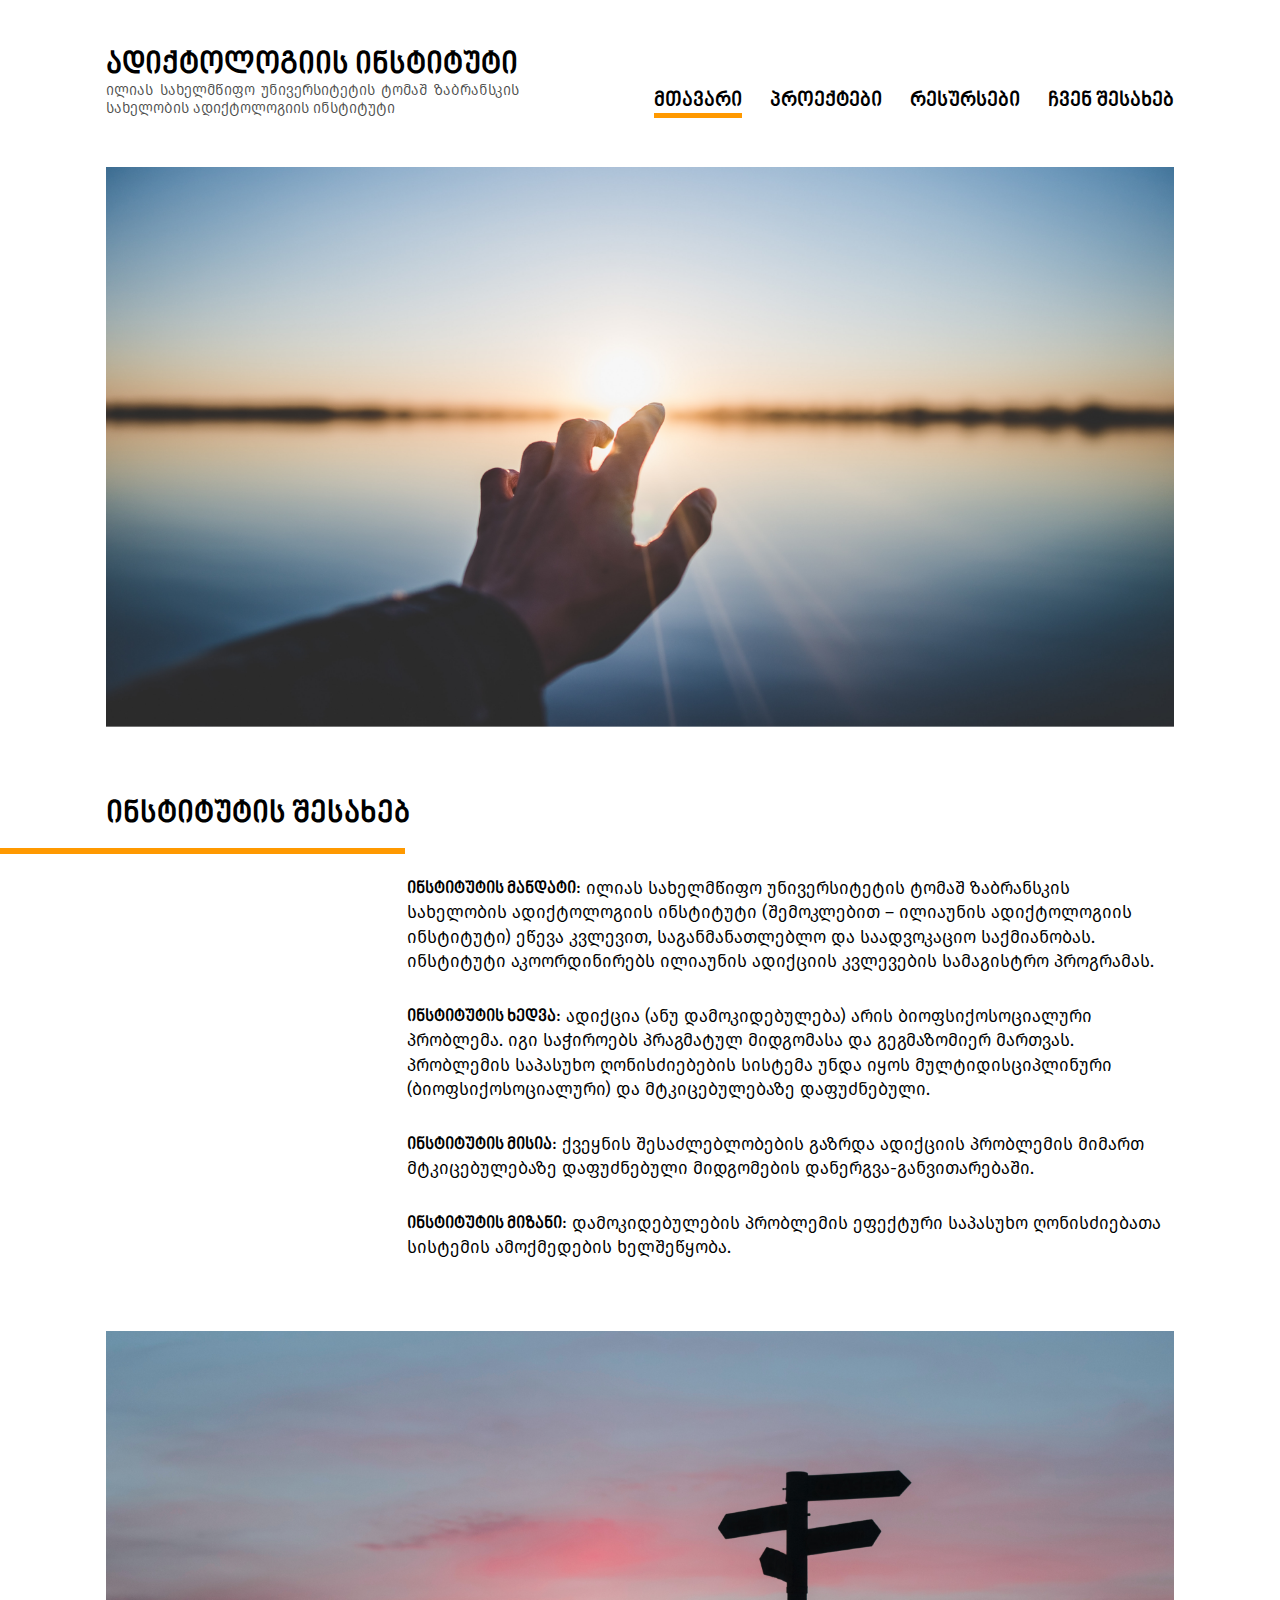
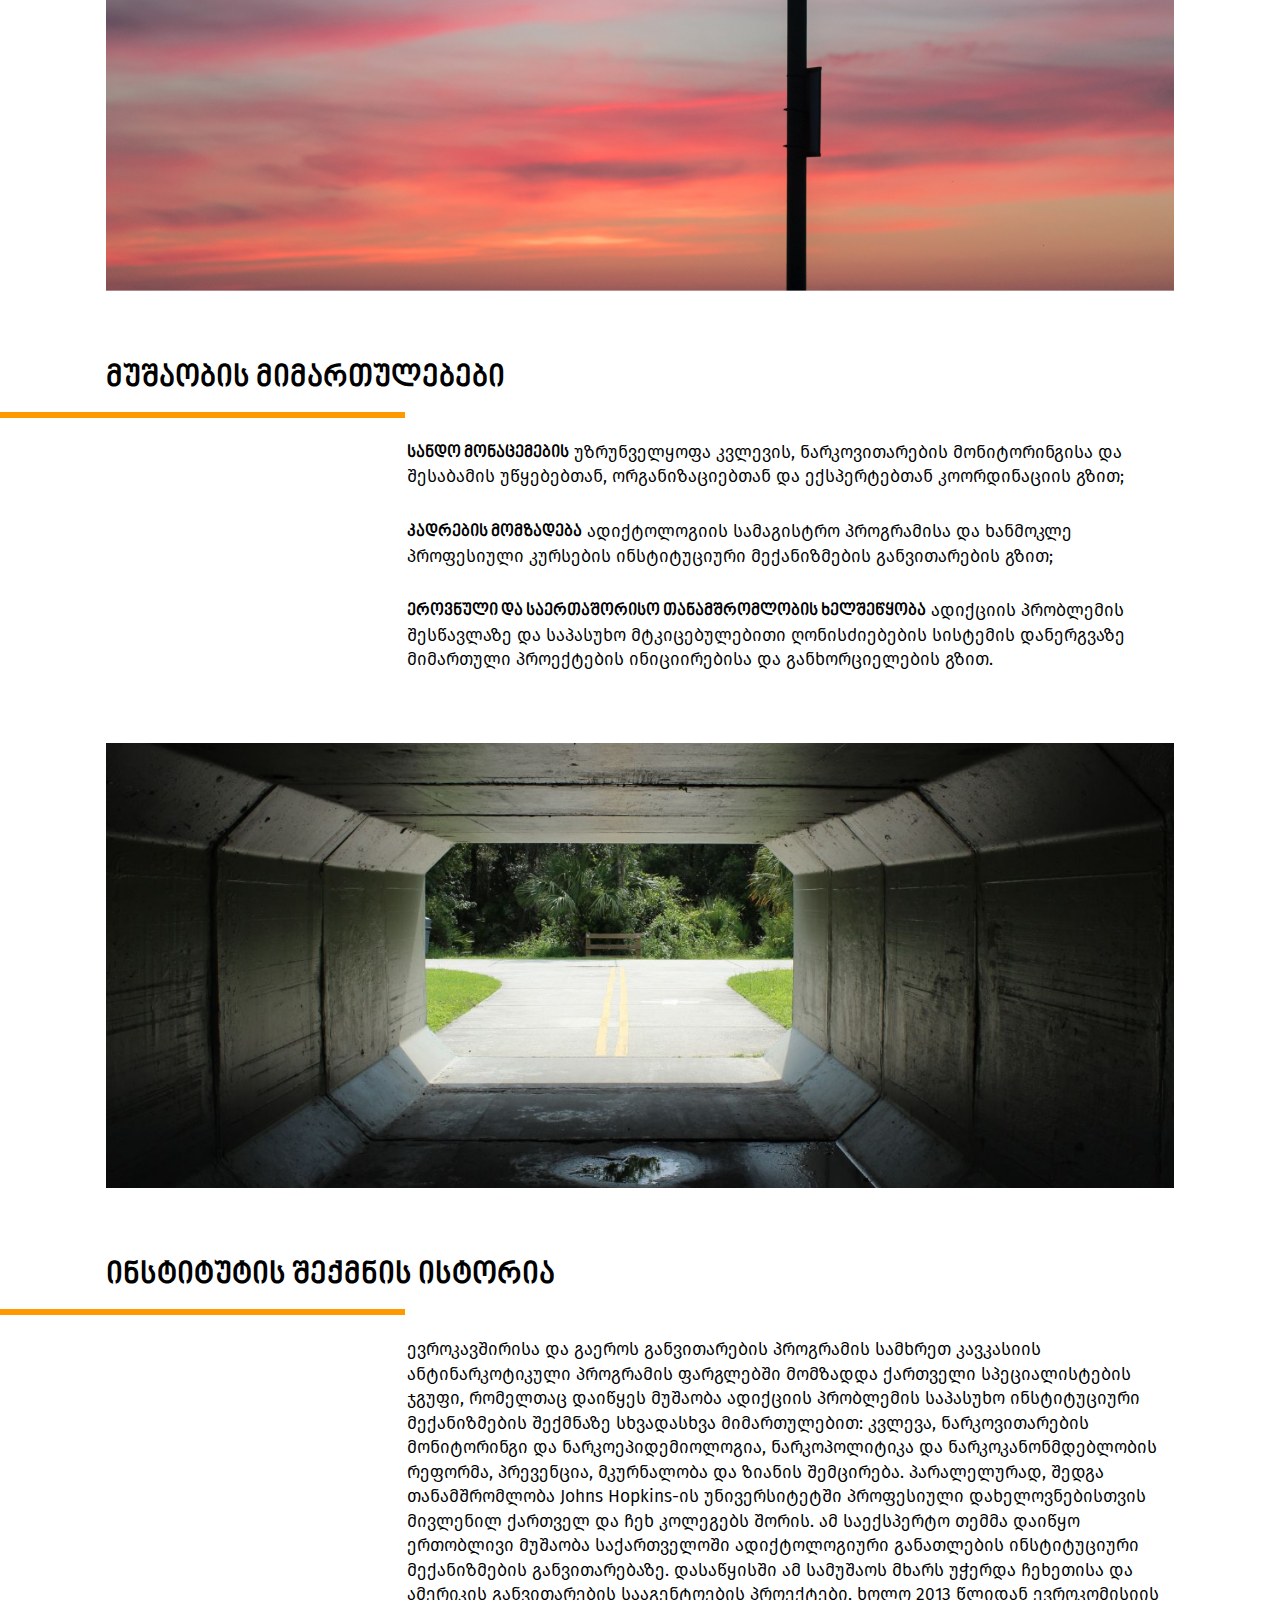
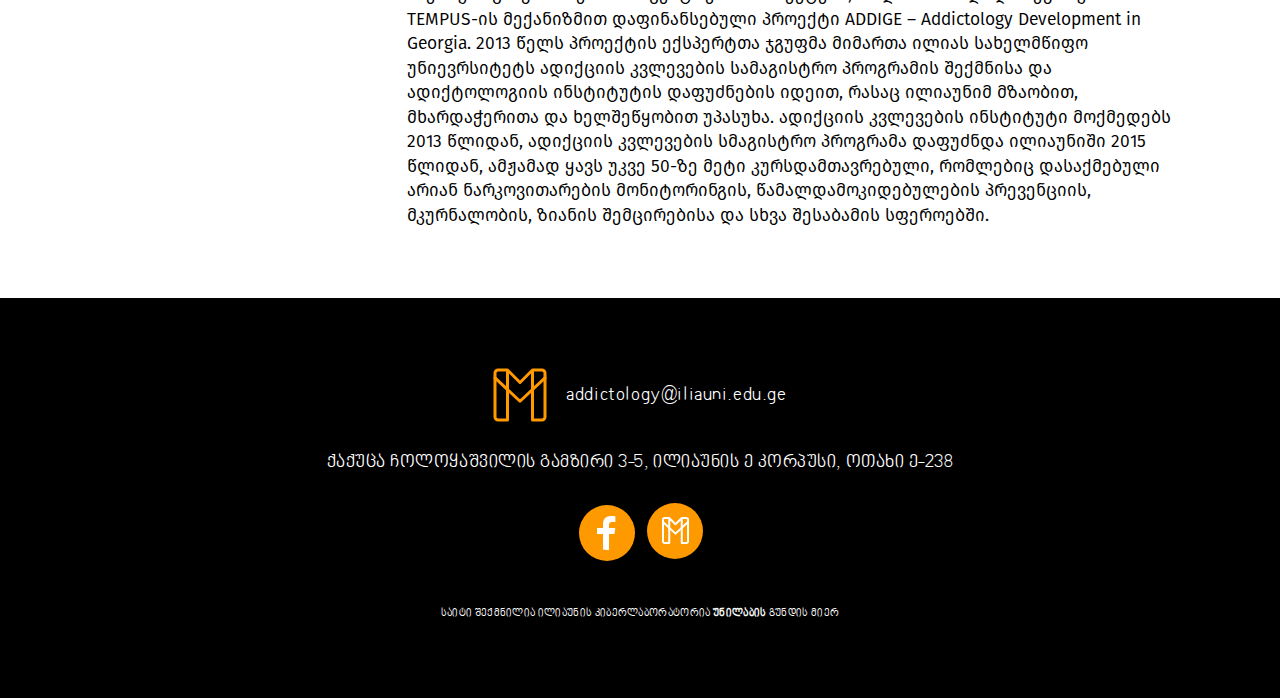
==== commit 44e5590f: "feature/chvenShesaxeb" ====
--- a/index.html
+++ b/index.html
@@ -21,7 +21,7 @@
             <li><a href="#" class="active">მთავარი</a></li>
             <li><a href="pages/proeqtebi.html">პროექტები</a></li>
             <li><a href="pages/resursebi.html">რესურსები</a></li>
-            <li><a href="#">ჩვენ შესახებ</a></li>
+            <li><a href="pages/chvenShesaxeb.html">ჩვენ შესახებ</a></li>
           </ul>
         </nav>
       </header>
--- a/styles/css/global.css
+++ b/styles/css/global.css
@@ -166,7 +166,7 @@
 }
 
 .container {
-  max-width: 192rem;
+  max-width: 1920px;
 }
 
 header {
@@ -322,4 +322,18 @@
   text-decoration: none;
   color: inherit;
   font-weight: 700;
+}
+
+@media (max-width: 109em) {
+  html {
+    font-size: 50%;
+  }
+}
+@media (max-width: 87.5em) {
+  html {
+    font-size: 43.75%;
+  }
+  .header-nav-box {
+    gap: 4rem !important;
+  }
 }/*# sourceMappingURL=global.css.map */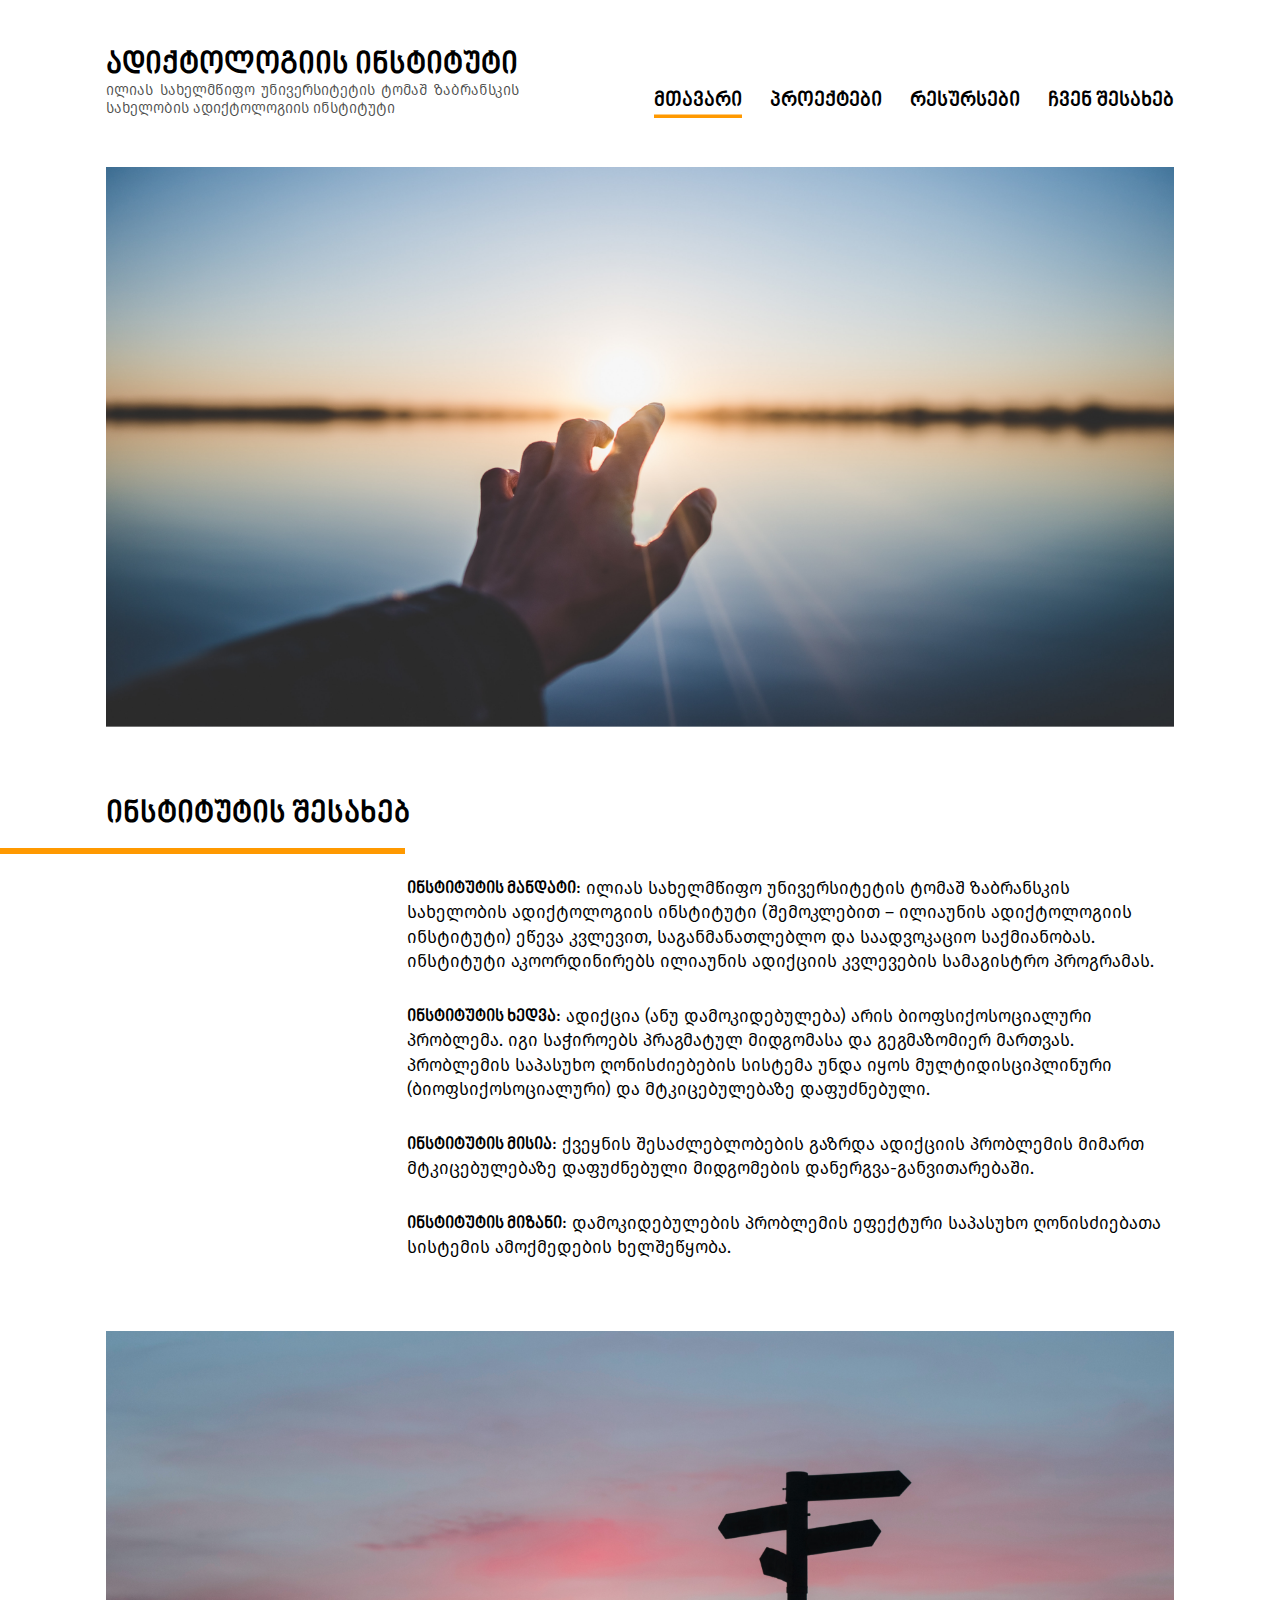
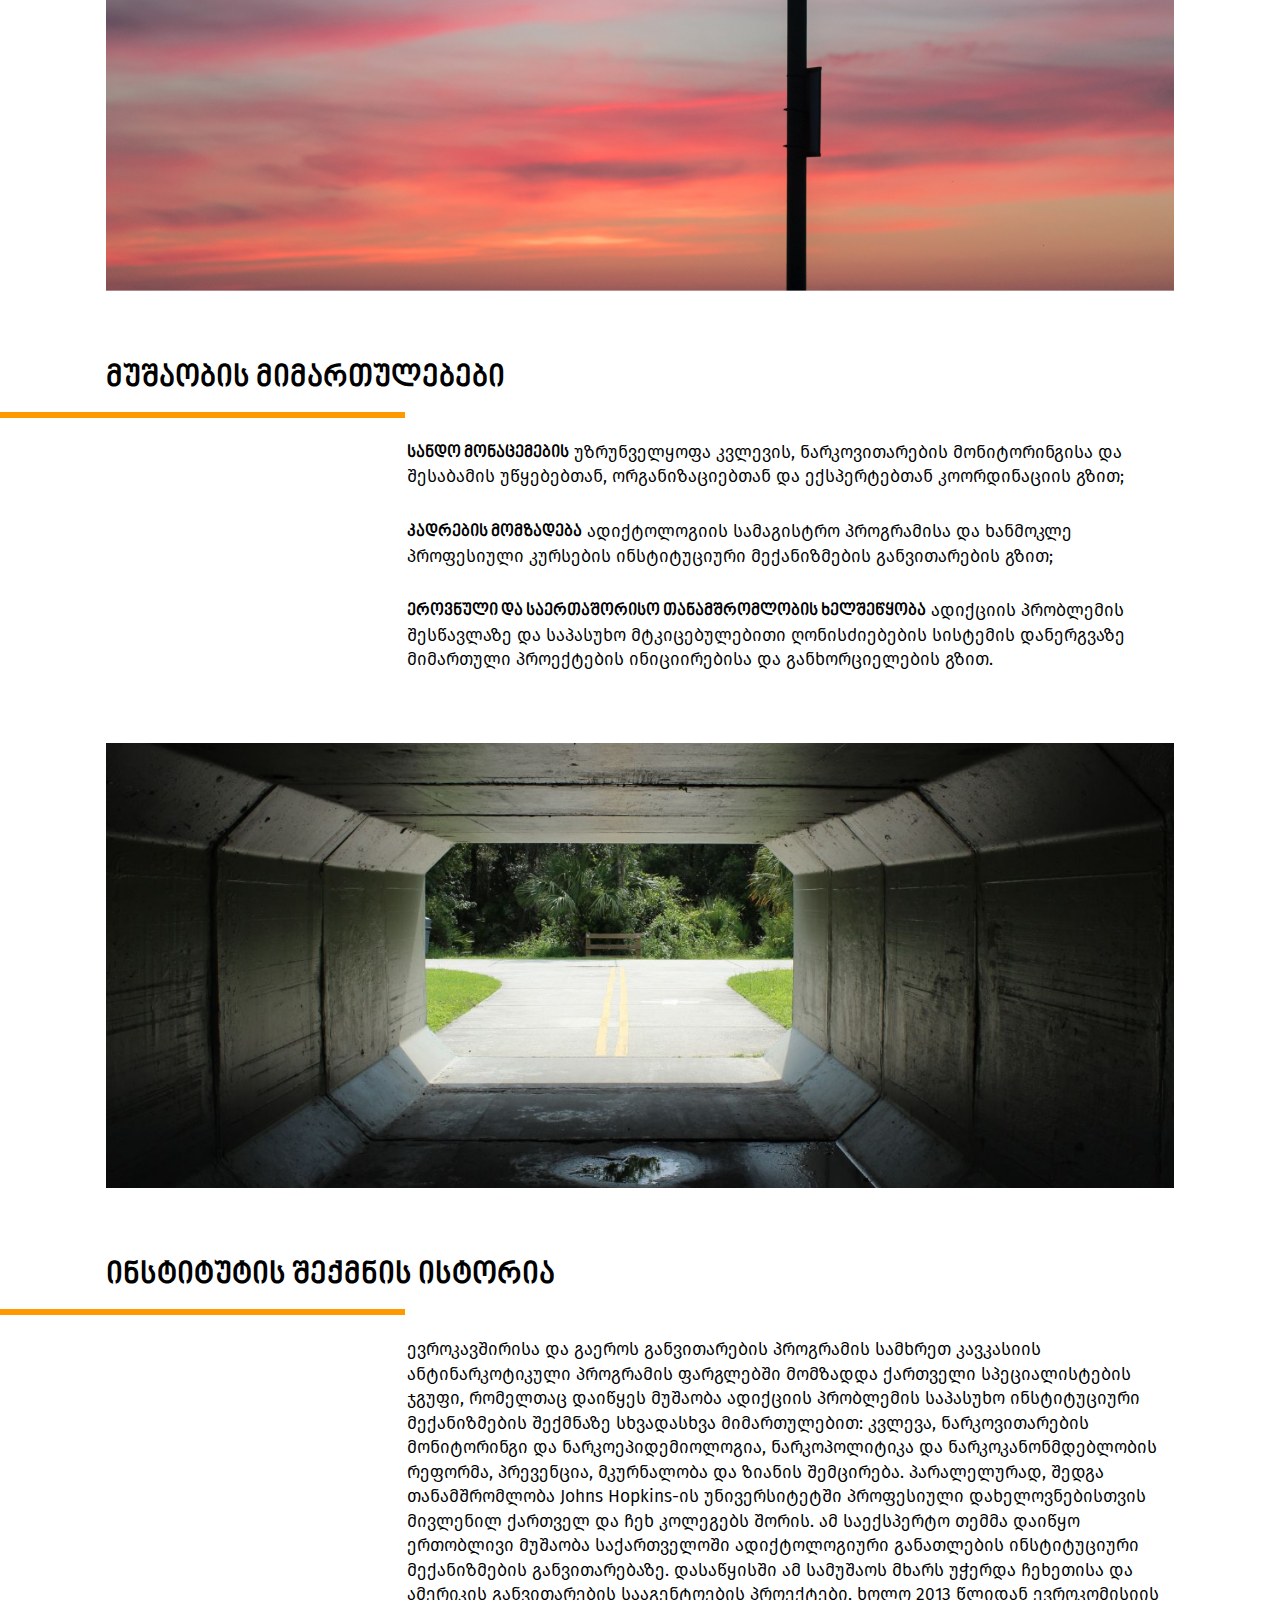
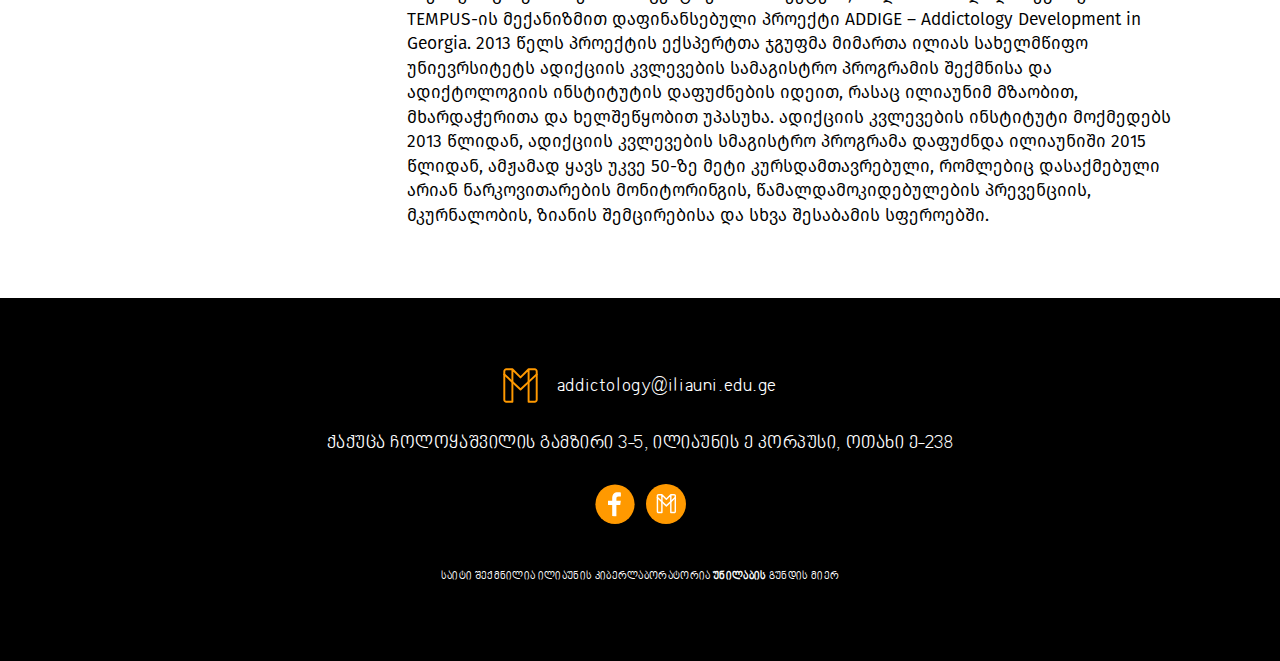
==== commit a4232e0a: "feature/tabletsResponsive" ====
--- a/index.html
+++ b/index.html
@@ -146,7 +146,7 @@
 
       <footer>
         <div class="mail-box">
-          <img src="images/icons/01-mail.svg" alt="Facebook icon" />
+          <img src="images/icons/01-mail.svg" class="mailLogo1" alt="Mail icon"/>
           <p class="mail">addictology@iliauni.edu.ge</p>
         </div>
         <p class="address">
@@ -156,12 +156,12 @@
           <a href="https://www.facebook.com/WordPress/" target="_blank">
             <img
               src="images/icons/facebook.svg"
-              class="img-fixed"
+              class="fbLogo img-fixed"
               alt="Facebook icon"
             />
           </a>
           <a href="mailto:addictology@iliauni.edu.ge">
-            <img src="images/icons/02-mail.svg" alt="Mail icon" />
+            <img src="images/icons/02-mail.svg" class="mailLogo2" alt="Mail icon" />
           </a>
         </div>
         <p class="sub-text">
--- a/styles/css/global.css
+++ b/styles/css/global.css
@@ -212,7 +212,7 @@
   line-height: 4.8rem;
 }
 header .header-nav-box .active {
-  box-shadow: inset 0 -5px 0 0 #ff9900;
+  box-shadow: inset 0 -0.5rem 0 0 #ff9900;
 }
 
 main {
@@ -302,6 +302,10 @@
   font-size: 2.8rem;
   letter-spacing: 0.084rem;
 }
+footer .mail-box .mailLogo1 {
+  width: 5rem;
+  height: 5rem;
+}
 footer .address {
   font-size: 2.5rem;
   letter-spacing: 0.075rem;
@@ -309,6 +313,14 @@
 footer .icons-box {
   display: flex;
   gap: 1.5rem;
+}
+footer .icons-box .fbLogo {
+  width: 6rem;
+  height: 6.1rem;
+}
+footer .icons-box .mailLogo2 {
+  width: 5.7rem;
+  height: 5.7rem;
 }
 footer .icons-box .img-fixed {
   margin-top: -0.4rem;
@@ -336,4 +348,20 @@
   .header-nav-box {
     gap: 4rem !important;
   }
+}
+@media (max-width: 75em) {
+  html {
+    font-size: 37.5%;
+  }
+  .header-nav-box {
+    gap: 2rem !important;
+  }
+  .main-container {
+    margin: 0 8.8rem;
+  }
+}
+@media (max-width: 62.5em) {
+  html {
+    font-size: 28.125%;
+  }
 }/*# sourceMappingURL=global.css.map */